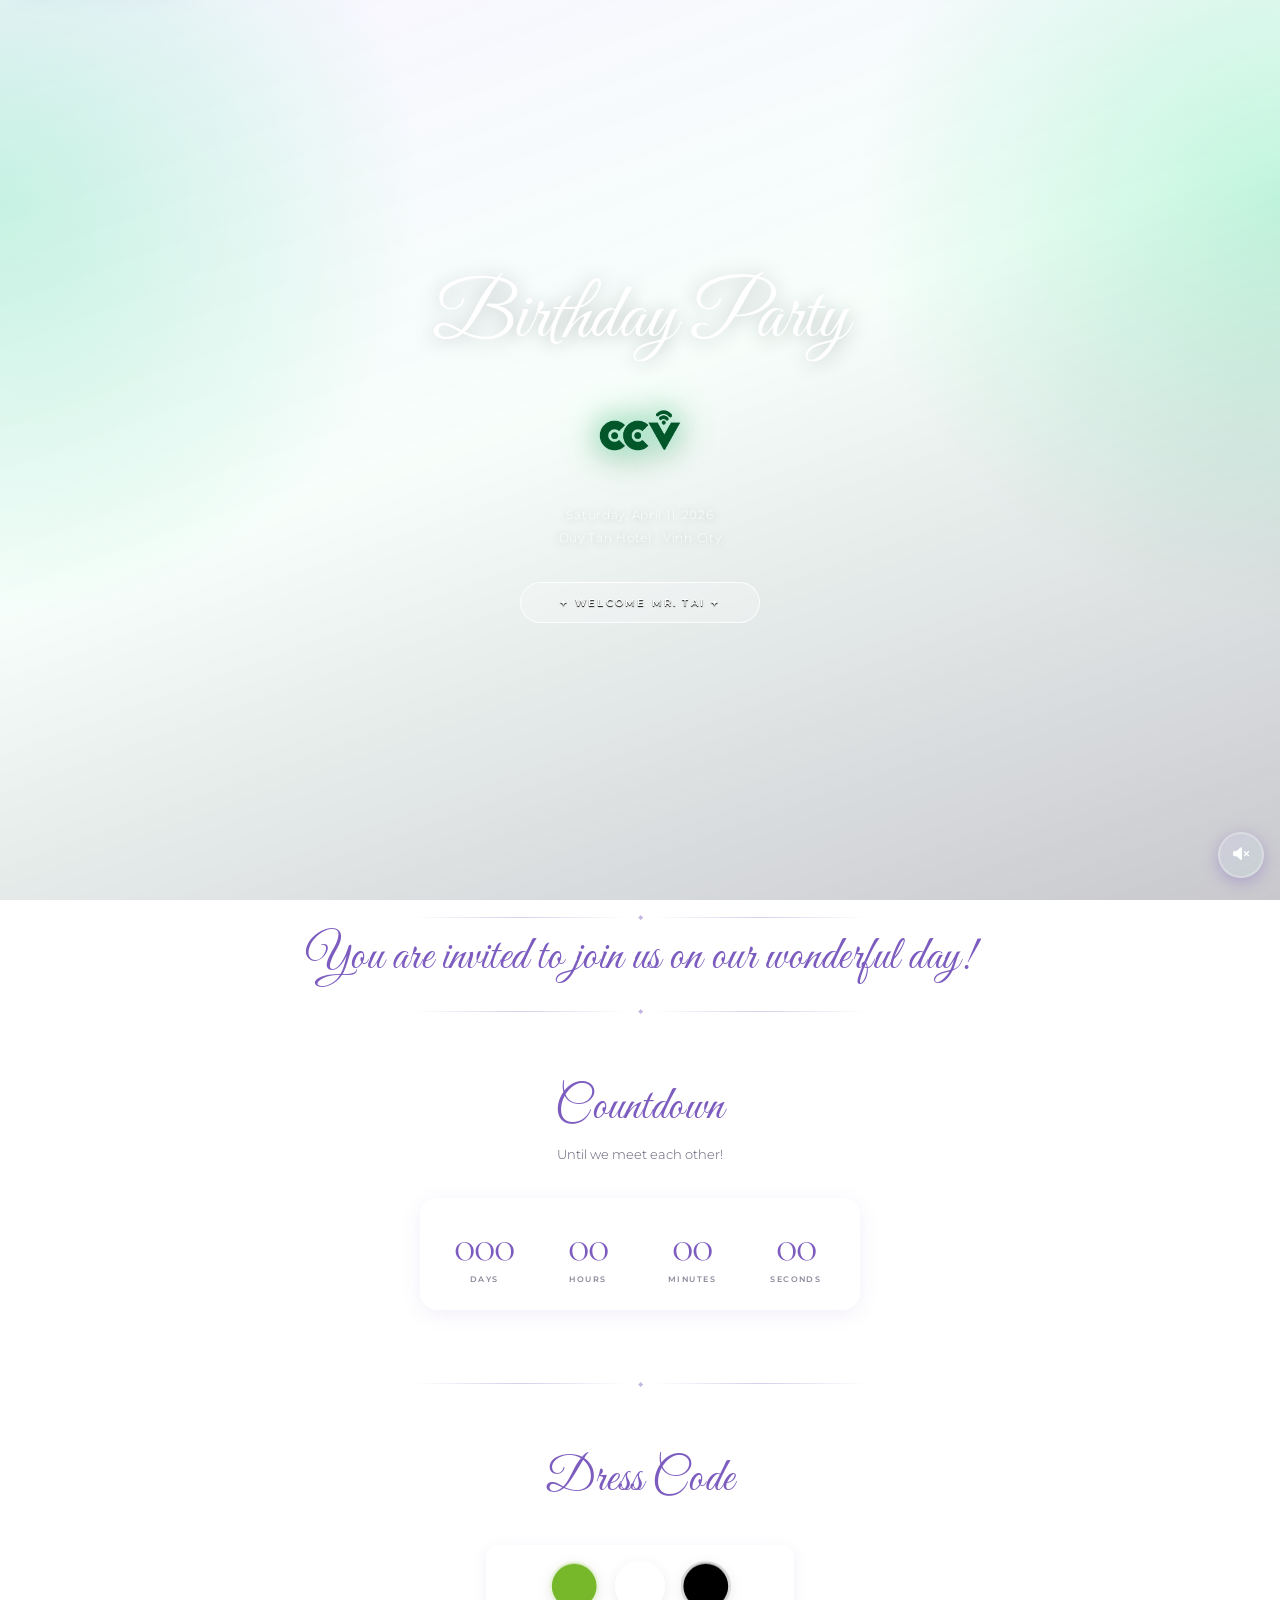
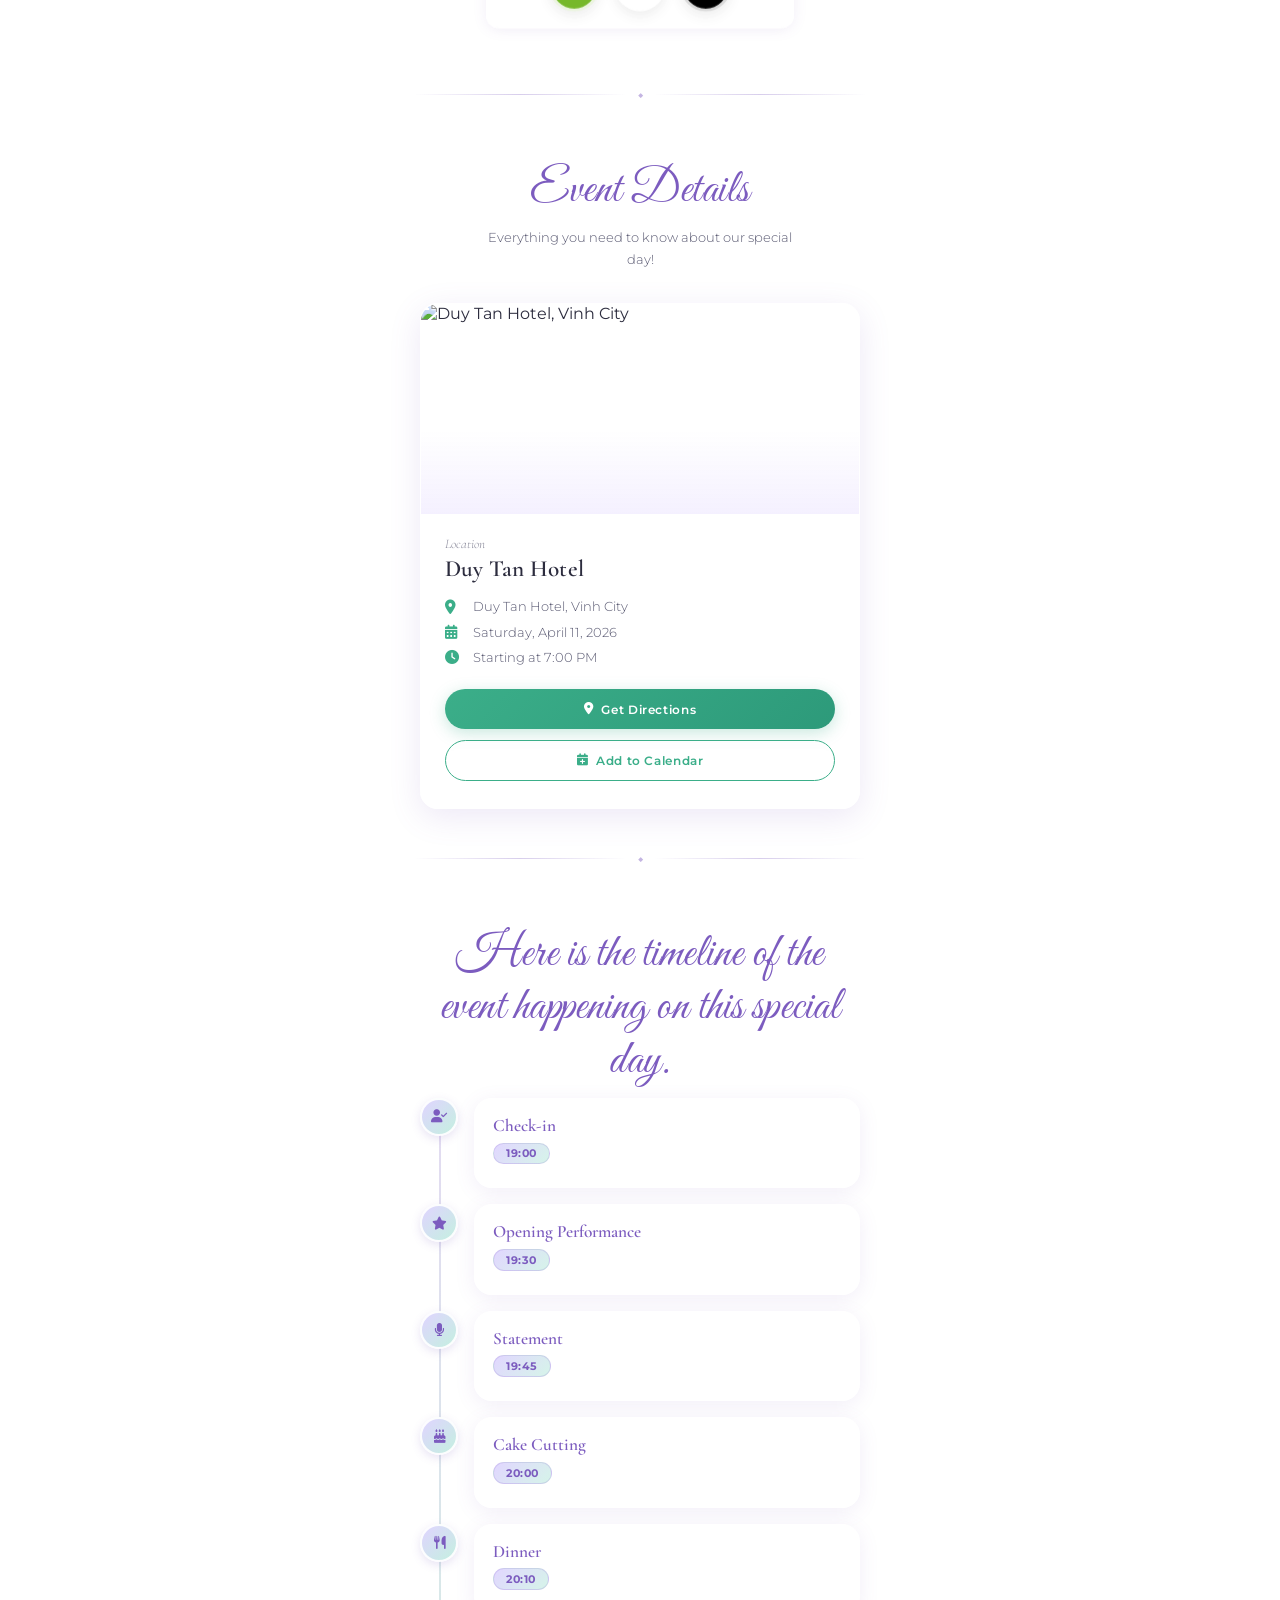
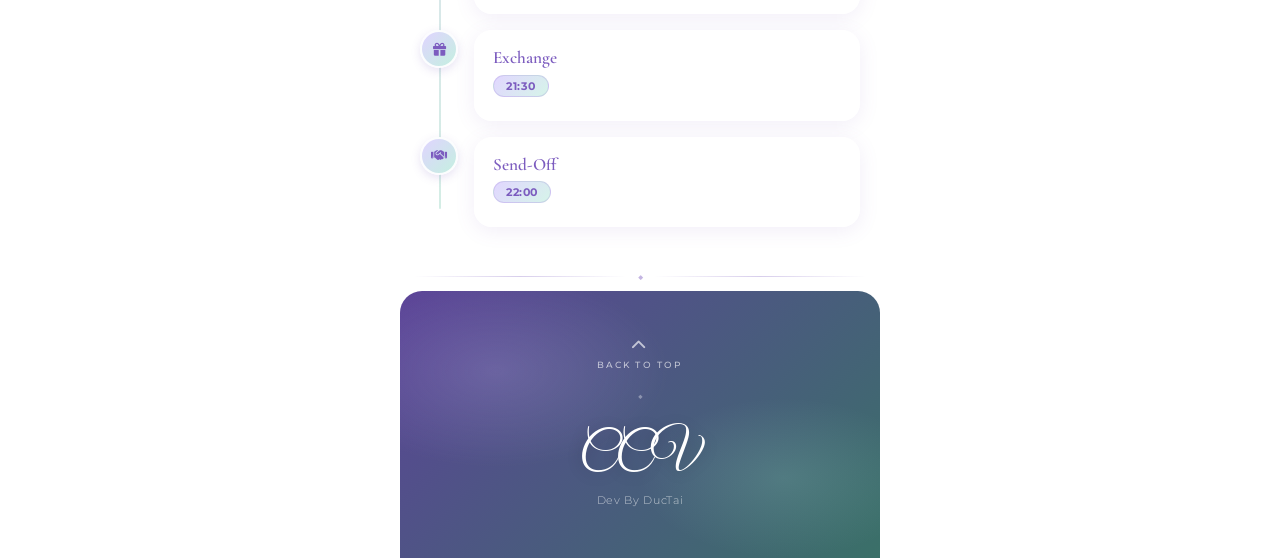
==== index.html @ b2c3b249 "upload" ====
<!doctype html>
<html lang="en">
  <head>
    <meta charset="UTF-8" />
    <meta name="viewport" content="width=device-width, initial-scale=1.0" />
    <title>CCV</title>
    <meta
      name="description"
      content="Birthday invitation for the Vinh University Youth Union Media Team – Saturday, April 11, 2026 at Duy Tan Hotel, Vinh City"
    />
    <meta name="theme-color" content="#7C5CBF" />

    <!-- Open Graph -->
    <meta property="og:type" content="website" />
    <meta property="og:title" content="Birthday Invitation" />
    <meta
      property="og:description"
      content="Saturday, April 11, 2026 at Duy Tan Hotel, Vinh City"
    />
    <meta property="og:locale" content="en_US" />
    <meta property="og:site_name" content="CCV Birthday Party" />
    <meta
      property="og:image"
      content="https://sspark.genspark.ai/cfimages?u1=MaQosbDz48WIkBpJmU%2FoopgFk0CSyCL%2F7zSotcWyCLVeZBl2Ug50ifHJV%2BRGUcULwwXrf%2Fe0P9WC5ZAFBAIU6Oo8DZvJmgC1NBjM5hdZllUx1w9%2F5T0V4HES6EwkhF62EqkXWJuJWKogc%2BODEJxFWyIlrBbHaq77jIo5mt7pS7lNuPJxmYIUw7dj5UEOWIMid53cWK%2BWnd9jnz4px%2BK172%2BuS%2BkupqCsb4KWgO9A7nV6H2u71OU1eHVht160&u2=rtosRSvPqW5SNPr3&width=2560"
    />

    <!-- Twitter -->
    <meta name="twitter:card" content="summary_large_image" />
    <meta name="twitter:title" content="Birthday Invitation" />
    <meta
      name="twitter:description"
      content="Saturday, April 11, 2026 at Duy Tan Hotel, Vinh City"
    />
    <meta
      name="twitter:image"
      content="https://sspark.genspark.ai/cfimages?u1=MaQosbDz48WIkBpJmU%2FoopgFk0CSyCL%2F7zSotcWyCLVeZBl2Ug50ifHJV%2BRGUcULwwXrf%2Fe0P9WC5ZAFBAIU6Oo8DZvJmgC1NBjM5hdZllUx1w9%2F5T0V4HES6EwkhF62EqkXWJuJWKogc%2BODEJxFWyIlrBbHaq77jIo5mt7pS7lNuPJxmYIUw7dj5UEOWIMid53cWK%2BWnd9jnz4px%2BK172%2BuS%2BkupqCsb4KWgO9A7nV6H2u71OU1eHVht160&u2=rtosRSvPqW5SNPr3&width=2560"
    />

    <!-- Fonts -->
    <link rel="preconnect" href="https://fonts.googleapis.com" />
    <link rel="preconnect" href="https://fonts.gstatic.com" crossorigin />
    <link
      href="https://fonts.googleapis.com/css2?family=Great+Vibes&family=Cormorant+Garamond:ital,wght@0,300;0,400;0,500;0,600;1,300;1,400;1,500&family=Montserrat:wght@300;400;500;600;700&display=swap"
      rel="stylesheet"
    />

    <!-- Icons -->
    <link
      rel="stylesheet"
      href="https://cdn.jsdelivr.net/npm/@fortawesome/fontawesome-free@6.5.1/css/all.min.css"
    />

    <!-- Styles -->
    <link rel="stylesheet" href="/css/style.css" />

    <!-- Structured data -->
    <script type="application/ld+json">
      {
        "@context": "https://schema.org",
        "@type": "Event",
        "name": "CCV Birthday Party",
        "startDate": "2026-04-11T19:00:00+07:00",
        "eventAttendanceMode": "https://schema.org/OfflineEventAttendanceMode",
        "eventStatus": "https://schema.org/EventScheduled",
        "location": {
          "@type": "Place",
          "name": "Duy Tan Hotel",
          "address": {
            "@type": "PostalAddress",
            "addressLocality": "Vinh City",
            "addressCountry": "Vietnam"
          }
        },
        "image": [
          "https://sspark.genspark.ai/cfimages?u1=MaQosbDz48WIkBpJmU%2FoopgFk0CSyCL%2F7zSotcWyCLVeZBl2Ug50ifHJV%2BRGUcULwwXrf%2Fe0P9WC5ZAFBAIU6Oo8DZvJmgC1NBjM5hdZllUx1w9%2F5T0V4HES6EwkhF62EqkXWJuJWKogc%2BODEJxFWyIlrBbHaq77jIo5mt7pS7lNuPJxmYIUw7dj5UEOWIMid53cWK%2BWnd9jnz4px%2BK172%2BuS%2BkupqCsb4KWgO9A7nV6H2u71OU1eHVht160&u2=rtosRSvPqW5SNPr3&width=2560"
        ],
        "description": "Birthday invitation for the Vinh University Youth Union Media Team at Duy Tan Hotel, Vinh City."
      }
    </script>
  </head>
  <body>
    <a class="skip-link" href="#main-content">Skip to main content</a>

    <noscript>
      <div class="noscript-banner"></div>
    </noscript>

    <!-- ====================== HERO ====================== -->
 <section class="hero" id="top" aria-label="Birthday party introduction">
  <video class="hero-video" autoplay muted loop playsinline preload="auto">
    <source src="./img/bg.mp4" type="video/mp4" />
  </video>
  <div class="hero-overlay"></div>
  <div class="hero-content">
        <h1 class="hero-title">Birthday Party</h1>
        <div class="hero-logo-wrap">
          <img src="./img/ccv.png" alt="CCV" class="hero-logo base-logo" />
          <span class="hero-logo-shine"></span>
        </div>
        <p class="hero-date">Saturday, April 11, 2026</p>
        <p class="hero-venue">Duy Tan Hotel · Vinh City</p>

        <div class="hero-actions">
          <p class="btn-save-date">✦ Welcome Mr. Tai ✦</p>
        </div>
      </div>
    </section>

    <main id="main-content">
      <div class="diamond-divider" aria-hidden="true">
        <span class="diamond">◆</span>
      </div>

      <h2 class="section-title script" id="countdown-title">
        You are invited to join us on our wonderful day!
      </h2>

      <div class="diamond-divider" aria-hidden="true">
        <span class="diamond">◆</span>
      </div>

      <!-- ====================== COUNTDOWN ====================== -->
      <section
        class="section countdown-section fade-in"
        aria-labelledby="countdown-title"
      >
        <h2 class="section-title script" id="countdown-title">Countdown</h2>
        <p class="section-subtitle">Until we meet each other!</p>
        <div class="countdown-grid" aria-live="polite">
          <div class="countdown-item">
            <span class="countdown-number" id="cd-days">000</span>
            <span class="countdown-label">Days</span>
          </div>
          <div class="countdown-item">
            <span class="countdown-number" id="cd-hours">00</span>
            <span class="countdown-label">Hours</span>
          </div>
          <div class="countdown-item">
            <span class="countdown-number" id="cd-minutes">00</span>
            <span class="countdown-label">Minutes</span>
          </div>
          <div class="countdown-item">
            <span class="countdown-number" id="cd-seconds">00</span>
            <span class="countdown-label">Seconds</span>
          </div>
        </div>
      </section>

      <div class="diamond-divider" aria-hidden="true">
        <span class="diamond">◆</span>
      </div>

      <!-- ====================== DRESS CODE ====================== -->
      <section class="section venue-section fade-in" aria-labelledby="venue-title">
        <h2 class="section-title script" id="venue-title">Dress Code</h2>

        <div class="dress-code-wrap">
          <div class="dress-dot dress-green" aria-label="Green"></div>
          <div class="dress-dot dress-white" aria-label="White"></div>
          <div class="dress-dot dress-black" aria-label="Black"></div>
        </div>
      </section>

      <div class="diamond-divider" aria-hidden="true">
        <span class="diamond">◆</span>
      </div>

      <!-- ====================== VENUE ====================== -->
      <section
        class="section venue-section fade-in"
        aria-labelledby="venue-title"
      >
        <h2 class="section-title script" id="venue-title">Event Details</h2>
        <p class="section-subtitle">
          Everything you need to know about our special day!
        </p>

        <div class="venue-card">
          <div class="venue-img-wrap">
            <img
              src="https://images.trvl-media.com/lodging/49000000/48650000/48648900/48648884/8524c56f_z.jpg"
              alt="Duy Tan Hotel, Vinh City"
              loading="lazy"
              decoding="async"
            />
          </div>
          <div class="venue-info">
            <span class="venue-tag script-small">Location</span>
            <h3 class="venue-name">Duy Tan Hotel</h3>

            <div class="venue-detail-row">
              <i
                class="fas fa-map-marker-alt accent-icon"
                aria-hidden="true"
              ></i>
              <span>Duy Tan Hotel, Vinh City</span>
            </div>
            <div class="venue-detail-row">
              <i class="fas fa-calendar-alt accent-icon" aria-hidden="true"></i>
              <span>Saturday, April 11, 2026</span>
            </div>
            <div class="venue-detail-row">
              <i class="fas fa-clock accent-icon" aria-hidden="true"></i>
              <span>Starting at 7:00 PM</span>
            </div>

            <div class="venue-buttons">
              <a
                href="https://maps.app.goo.gl/4XFnz52Awbqk8x9p6"
                target="_blank"
                rel="noopener"
                class="btn-filled"
              >
                <i class="fas fa-map-marker-alt" aria-hidden="true"></i> Get Directions
              </a>
              <button
                class="btn-outline"
                type="button"
                onclick="addToCalendar()"
              >
                <i class="fas fa-calendar-plus" aria-hidden="true"></i> Add to Calendar
              </button>
            </div>
          </div>
        </div>
      </section>

      <div class="diamond-divider" aria-hidden="true">
        <span class="diamond">◆</span>
      </div>

      <!-- ====================== SCHEDULE ====================== -->
      <section
        class="section schedule-section fade-in"
        aria-labelledby="schedule-title"
      >
        <h2 class="section-title script" id="schedule-title">
          Here is the timeline of the event happening on this special day.
        </h2>

        <div class="timeline">
          <div class="timeline-item">
            <div class="timeline-icon">
              <i class="fas fa-user-check" aria-hidden="true"></i>
            </div>
            <div class="timeline-card">
              <h4 class="timeline-event-title">Check-in</h4>
              <span class="timeline-badge">19:00</span>
            </div>
          </div>

          <div class="timeline-item">
            <div class="timeline-icon">
              <i class="fas fa-star" aria-hidden="true"></i>
            </div>
            <div class="timeline-card">
              <h4 class="timeline-event-title">Opening Performance</h4>
              <span class="timeline-badge">19:30</span>
            </div>
          </div>

          <div class="timeline-item">
            <div class="timeline-icon">
              <i class="fas fa-microphone" aria-hidden="true"></i>
            </div>
            <div class="timeline-card">
              <h4 class="timeline-event-title">Statement</h4>
              <span class="timeline-badge">19:45</span>
            </div>
          </div>

          <div class="timeline-item">
            <div class="timeline-icon">
              <i class="fas fa-birthday-cake" aria-hidden="true"></i>
            </div>
            <div class="timeline-card">
              <h4 class="timeline-event-title">Cake Cutting</h4>
              <span class="timeline-badge">20:00</span>
            </div>
          </div>

          <div class="timeline-item">
            <div class="timeline-icon">
              <i class="fas fa-utensils" aria-hidden="true"></i>
            </div>
            <div class="timeline-card">
              <h4 class="timeline-event-title">Dinner</h4>
              <span class="timeline-badge">20:10</span>
            </div>
          </div>

          <div class="timeline-item">
            <div class="timeline-icon">
              <i class="fas fa-gift" aria-hidden="true"></i>
            </div>
            <div class="timeline-card">
              <h4 class="timeline-event-title">Exchange</h4>
              <span class="timeline-badge">21:30</span>
            </div>
          </div>

          <div class="timeline-item">
            <div class="timeline-icon">
              <i class="fas fa-handshake" aria-hidden="true"></i>
            </div>
            <div class="timeline-card">
              <h4 class="timeline-event-title">Send-Off</h4>
              <span class="timeline-badge">22:00</span>
            </div>
          </div>
        </div>
      </section>

      <div class="diamond-divider" aria-hidden="true">
        <span class="diamond">◆</span>
      </div>
    </main>

    <!-- ====================== FOOTER ====================== -->
    <footer class="site-footer">
      <a href="#top" class="back-to-top" aria-label="Back to top">
        <i class="fas fa-chevron-up" aria-hidden="true"></i>
        <span>Back to Top</span>
      </a>
      <div class="footer-diamond" aria-hidden="true">◆</div>
      <h2 class="footer-title">CCV</h2>
      <p class="footer-date">Dev By DucTai</p>
    </footer>

    <!-- ====================== FLOATING BUTTONS ====================== -->
    <button
      class="float-btn float-right"
      id="audio-btn"
      title="Toggle background music"
      type="button"
      onclick="toggleMusic()"
      aria-label="Turn on background music"
      aria-pressed="false"
    >
      <i class="fas fa-volume-mute" aria-hidden="true"></i>
    </button>

    <!-- Background Music -->
    <audio id="bg-music" loop preload="none">
      <source
        src="./img/ms.mp3"
        type="audio/mpeg"
      />
    </audio>

    <!-- Toast -->
    <div class="toast" id="toast" role="status" aria-live="polite"></div>

    <script src="./js/main.js"></script>
  </body>
</html>
---- css/style.css ----
:root {
  --accent-purple: #7C5CBF;
  --accent-mint:   #3BAE89;
  --mint-light:    #c4f0e0;
  --purple-light:  #e0d4ff;
  --card-bg:       rgba(255, 255, 255, 0.72);
  --card-border:   rgba(255, 255, 255, 0.92);
  --text-dark:     #2C2C3E;
  --text-mid:      #5A5A72;
  --text-soft:     #888899;
  --shadow-sm:     0 4px 20px rgba(124, 92, 191, 0.10);
  --shadow-md:     0 8px 32px rgba(124, 92, 191, 0.14);
  --radius-card:   18px;
  --radius-pill:   50px;
  --focus-ring:    0 0 0 3px rgba(124, 92, 191, 0.22);
}

*, *::before, *::after {
  box-sizing: border-box;
  margin: 0;
  padding: 0;
}

html {
  scroll-behavior: smooth;
}

body {
  min-height: 100vh;
  font-family: 'Montserrat', sans-serif;
  color: var(--text-dark);
  overflow-x: hidden;
  position: relative;
  background-color: #ffffff;
  background-attachment: fixed;
}

body::before {
  content: '';
  position: fixed;
  inset: 0;
  z-index: 0;
  pointer-events: none;
  background:
    radial-gradient(circle 600px at 0% 200px, rgba(167, 243, 208, 0.65), transparent 70%),
    radial-gradient(circle 600px at 100% 200px, rgba(167, 243, 208, 0.65), transparent 70%);
}

@keyframes blobShift {
  0%   { opacity: 0.8; transform: scale(1) translateX(0); }
  50%  { opacity: 1; transform: scale(1.04) translateX(8px); }
  100% { opacity: 0.85; transform: scale(0.98) translateX(-6px); }
}

body > * {
  position: relative;
  z-index: 1;
}

img {
  max-width: 100%;
}

button,
input,
textarea,
a {
  -webkit-tap-highlight-color: transparent;
}

button {
  border: none;
}

a {
  color: inherit;
}

:focus-visible {
  outline: none;
  box-shadow: var(--focus-ring);
}

.skip-link {
  position: absolute;
  left: 1rem;
  top: -4rem;
  z-index: 2000;
  background: #fff;
  color: var(--text-dark);
  padding: 0.8rem 1rem;
  border-radius: 12px;
  text-decoration: none;
  font-size: 0.82rem;
  font-weight: 600;
  box-shadow: var(--shadow-md);
  transition: top 0.2s ease;
}

.skip-link:focus {
  top: 1rem;
}

.noscript-banner {
  background: rgba(44, 44, 62, 0.92);
  color: #fff;
  text-align: center;
  padding: 0.85rem 1rem;
  font-size: 0.8rem;
  line-height: 1.5;
}

/* ============ TYPOGRAPHY ============ */
.script {
  font-family: 'Great Vibes', cursive;
  color: var(--accent-purple);
  font-weight: 400;
  letter-spacing: 0.01em;
}

.script-small {
  font-family: 'Cormorant Garamond', serif;
  font-style: italic;
  font-size: 0.85rem;
  color: var(--text-mid);
  font-weight: 300;
}

.section-title {
  font-size: clamp(2.1rem, 6.5vw, 2.9rem);
  text-align: center;
  line-height: 1.15;
  margin-bottom: 0.55rem;
}

.section-subtitle {
  font-size: 0.82rem;
  color: var(--text-mid);
  text-align: center;
  max-width: 320px;
  margin: 0 auto 2rem;
  line-height: 1.65;
  font-weight: 300;
}

/* ============ LAYOUT ============ */
.section {
  padding: 3.5rem 1.25rem;
  max-width: 480px;
  margin: 0 auto;
}

/* ============ DIAMOND DIVIDER ============ */
.diamond-divider {
  text-align: center;
  padding: 0.4rem 0;
  position: relative;
  max-width: 480px;
  margin: 0 auto;
}

.diamond-divider::before,
.diamond-divider::after {
  content: '';
  display: inline-block;
  width: calc(50% - 28px);
  height: 1px;
  background: linear-gradient(90deg, transparent, rgba(124,92,191,0.3), transparent);
  vertical-align: middle;
  margin: 0 0.45rem;
}

.diamond {
  color: rgba(124, 92, 191, 0.45);
  font-size: 0.55rem;
  vertical-align: middle;
}

/* ============ HERO ============ */
.hero {
  position: relative;
  width: 100%;
  height: 100svh;
  min-height: 620px;
  display: flex;
  align-items: center;
  justify-content: center;
  overflow: hidden;
}

.hero {
  position: relative;
  width: 100%;
  height: 100svh;
  min-height: 620px;
  display: flex;
  align-items: center;
  justify-content: center;
  overflow: hidden;
}

.hero-video {
  position: absolute;
  inset: 0;
  width: 100%;
  height: 100%;
  object-fit: cover;
  object-position: center;
  z-index: 0;
  filter: blur(2px);
}

.hero-overlay {
  position: absolute;
  inset: 0;
  z-index: 1;
  background: linear-gradient(
    160deg,
    rgba(213,197,255,0.16) 0%,
    rgba(167,243,208,0.10) 45%,
    rgba(44,44,62,0.26) 100%
  );
}

.hero-content {
  position: relative;
  z-index: 2;
  text-align: center;
  padding: 2rem 1.5rem;
  animation: heroFadeIn 1.2s ease both;
}

/* 
.hero-video {
  position: absolute;
  inset: 0;
  width: 100%;
  height: 100%;
  object-fit: cover;
  object-position: center;
  z-index: 0;
  filter: brightness(0.88);
} */
.hero-content {
  position: relative;
  z-index: 2;
  text-align: center;
  padding: 2rem 1.5rem;
  animation: heroFadeIn 1.2s ease both;
}

@keyframes heroFadeIn {
  from { opacity: 0; transform: translateY(20px); }
  to   { opacity: 1; transform: translateY(0); }
}

.hero-label {
  font-size: 0.62rem;
  letter-spacing: 0.28em;
  color: rgba(255,255,255,0.92);
  text-shadow: 0 1px 8px rgba(0,0,0,0.4);
  margin-bottom: 0.55rem;
  font-weight: 500;
  text-transform: uppercase;
}

.hero-title {
  font-family: 'Great Vibes', cursive;
  font-size: clamp(3.2rem, 13vw, 4.8rem);
  color: #fff;
  text-shadow: 0 2px 20px rgba(0,0,0,0.28);
  line-height: 1.1;
  margin-bottom: 0.65rem;
  font-weight: 400;
}

.hero-date,
.hero-venue {
  font-size: 0.75rem;
  color: rgba(255,255,255,0.92);
  text-shadow: 0 1px 8px rgba(0,0,0,0.35);
  letter-spacing: 0.06em;
  font-weight: 300;
  line-height: 1.9;
}

.hero-actions {
  margin-top: 2rem;
  display: flex;
  flex-direction: column;
  gap: 0.8rem;
  align-items: center;
}

.btn-save-date,
.btn-hero-secondary {
  min-width: 220px;
}

.btn-save-date {
  background: rgba(255,255,255,0.22);
  border: 1.5px solid rgba(255,255,255,0.85);
  color: #fff;
  font-family: 'Montserrat', sans-serif;
  font-size: 0.63rem;
  letter-spacing: 0.22em;
  padding: 0.82rem 2.4rem;
  border-radius: var(--radius-pill);
  cursor: pointer;
  backdrop-filter: blur(9px);
  -webkit-backdrop-filter: blur(6px);
  transition: background 0.3s, color 0.3s, transform 0.2s;
  font-weight: 600;
  text-transform: uppercase;
  display: inline-flex;
  justify-content: center;
  align-items: center;
  text-shadow: #000000 0px 1px 1px;
}

.btn-hero-secondary {
  display: inline-flex;
  align-items: center;
  justify-content: center;
  padding: 0.82rem 1.6rem;
  border-radius: var(--radius-pill);
  text-decoration: none;
  background: rgba(255,255,255,0.14);
  border: 1px solid rgba(255,255,255,0.45);
  color: #fff;
  font-size: 0.76rem;
  font-weight: 600;
  letter-spacing: 0.06em;
  transition: background 0.3s, transform 0.2s, border-color 0.3s;
}

.btn-save-date:hover,
.btn-hero-secondary:hover {
  background: rgba(255,255,255,0.42);
  color: var(--text-dark);
  transform: translateY(-1px);
}

/* ============ COUNTDOWN ============ */
.countdown-section {
  text-align: center;
}

.countdown-grid {
  display: grid;
  grid-template-columns: repeat(4, 1fr);
  gap: 0.6rem;
  margin-top: 2rem;
  padding: 1.6rem 1rem;
  background: var(--card-bg);
  backdrop-filter: blur(14px);
  -webkit-backdrop-filter: blur(14px);
  border: 1px solid var(--card-border);
  border-radius: var(--radius-card);
  box-shadow: var(--shadow-sm);
}

.countdown-item {
  display: flex;
  flex-direction: column;
  align-items: center;
  gap: 0.3rem;
}

.countdown-number {
  font-size: clamp(2rem, 9.5vw, 2.8rem);
  font-weight: 300;
  color: var(--accent-purple);
  line-height: 1;
  letter-spacing: -0.02em;
  font-family: 'Cormorant Garamond', serif;
  transition: transform 0.15s ease;
}

.countdown-number.tick {
  transform: scale(1.08);
}

.countdown-label {
  font-size: 0.5rem;
  letter-spacing: 0.18em;
  color: var(--text-soft);
  font-weight: 600;
  text-transform: uppercase;
}

/* ============ VENUE SECTION ============ */
.venue-section {
  padding-bottom: 2rem;
}

.venue-card {
  overflow: hidden;
  margin-top: 1rem;
  background: var(--card-bg);
  backdrop-filter: blur(14px);
  -webkit-backdrop-filter: blur(14px);
  border: 1px solid var(--card-border);
  border-radius: var(--radius-card);
  box-shadow: var(--shadow-md);
}

.venue-img-wrap {
  width: 100%;
  height: 210px;
  overflow: hidden;
  position: relative;
}

.venue-img-wrap::after {
  content: '';
  position: absolute;
  bottom: 0;
  left: 0;
  right: 0;
  height: 40%;
  background: linear-gradient(to top, rgba(213,197,255,0.25), transparent);
  pointer-events: none;
}

.venue-img-wrap img {
  width: 100%;
  height: 100%;
  object-fit: cover;
  transition: transform 0.6s ease;
  display: block;
}

.venue-img-wrap:hover img {
  transform: scale(1.04);
}

.venue-info {
  padding: 1.4rem 1.5rem 1.7rem;
}

.venue-tag {
  font-size: 0.82rem;
  color: var(--text-soft);
  margin-bottom: 0.2rem;
  display: block;
}

.venue-name {
  font-family: 'Cormorant Garamond', serif;
  font-size: 1.45rem;
  font-weight: 600;
  color: var(--text-dark);
  margin-bottom: 1rem;
  letter-spacing: 0.01em;
}

.venue-detail-row {
  display: flex;
  align-items: center;
  gap: 0.75rem;
  font-size: 0.8rem;
  color: var(--text-mid);
  margin-bottom: 0.65rem;
  font-weight: 300;
}

.accent-icon {
  color: var(--accent-mint);
  width: 16px;
  flex-shrink: 0;
  font-size: 0.88rem;
}

.venue-buttons {
  margin-top: 1.5rem;
  display: flex;
  flex-direction: column;
  gap: 0.7rem;
}

a.btn-filled {
  text-decoration: none;
}

.btn-filled {
  display: flex;
  align-items: center;
  justify-content: center;
  gap: 0.5rem;
  width: 100%;
  text-align: center;
  background: linear-gradient(135deg, var(--accent-mint) 0%, #2d9a7a 100%);
  color: #fff;
  border: none;
  border-radius: var(--radius-pill);
  padding: 0.78rem 1.2rem;
  font-size: 0.78rem;
  font-family: 'Montserrat', sans-serif;
  font-weight: 600;
  letter-spacing: 0.05em;
  cursor: pointer;
  text-decoration: none;
  transition: filter 0.25s, transform 0.2s;
  box-shadow: 0 4px 16px rgba(59,174,137,0.28);
}

.btn-filled:hover {
  filter: brightness(1.08);
  transform: translateY(-1px);
}

.btn-outline {
  display: flex;
  align-items: center;
  justify-content: center;
  gap: 0.5rem;
  width: 100%;
  text-align: center;
  background: rgba(255,255,255,0.55);
  color: var(--accent-mint);
  border: 1.5px solid var(--accent-mint);
  border-radius: var(--radius-pill);
  padding: 0.75rem 1.2rem;
  font-size: 0.78rem;
  font-family: 'Montserrat', sans-serif;
  font-weight: 600;
  letter-spacing: 0.05em;
  cursor: pointer;
  transition: background 0.25s, color 0.25s, transform 0.2s;
  backdrop-filter: blur(4px);
}

.btn-outline:hover {
  background: var(--accent-mint);
  color: #fff;
  transform: translateY(-1px);
}

/* ============ TIMELINE / SCHEDULE ============ */
.schedule-section {
  padding-bottom: 2rem;
}
/* ============ TIMELINE / SCHEDULE ============ */
.schedule-section {
  padding-bottom: 2rem;
}

.timeline {
  position: relative;
  margin-top: 0.5rem;
  display: flex;
  flex-direction: column;
  gap: 1rem;
}

.timeline::before {
  content: '';
  position: absolute;
  left: 19px; /* trục dọc đi qua giữa icon */
  top: 18px;
  bottom: 18px;
  width: 2px;
  background: linear-gradient(to bottom, rgba(124,92,191,0.22), rgba(59,174,137,0.22));
  border-radius: 999px;
}

.timeline-item {
  position: relative;
  display: grid;
  grid-template-columns: 38px 1fr;
  column-gap: 1rem;
  align-items: start;
  opacity: 0;
  transform: translateX(20px);
  transition: opacity 0.5s ease, transform 0.5s ease;
}

.timeline-item.visible {
  opacity: 1;
  transform: translateX(0);
}

.timeline-item:nth-child(1) { transition-delay: 0.05s; }
.timeline-item:nth-child(2) { transition-delay: 0.15s; }
.timeline-item:nth-child(3) { transition-delay: 0.25s; }
.timeline-item:nth-child(4) { transition-delay: 0.35s; }

.timeline-icon {
  width: 38px;
  height: 38px;
  border-radius: 50%;
  background: linear-gradient(135deg, var(--purple-light), var(--mint-light));
  border: 2px solid rgba(255,255,255,0.92);
  display: flex;
  align-items: center;
  justify-content: center;
  z-index: 2;
  box-shadow: 0 3px 10px rgba(124,92,191,0.18);
}

.timeline-icon i {
  color: var(--accent-purple);
  font-size: 0.82rem;
}

.timeline-card {
  min-width: 0;
  background: var(--card-bg);
  backdrop-filter: blur(14px);
  -webkit-backdrop-filter: blur(14px);
  border: 1px solid var(--card-border);
  border-radius: 18px;
  padding: 1rem 1.1rem;
  box-shadow: var(--shadow-sm);
  transition: transform 0.2s, box-shadow 0.2s;
}

.timeline-card:hover {
  transform: translateY(-1px);
  box-shadow: var(--shadow-md);
}

.timeline-event-title {
  font-family: 'Cormorant Garamond', serif;
  font-size: 1.08rem;
  font-weight: 600;
  color: var(--accent-purple);
  margin-bottom: 0.4rem;
}

.timeline-badge {
  display: inline-block;
  background: linear-gradient(135deg, rgba(213,197,255,0.7), rgba(196,240,224,0.7));
  color: var(--accent-purple);
  font-size: 0.7rem;
  font-weight: 700;
  padding: 0.18rem 0.8rem;
  border-radius: 20px;
  margin-bottom: 0.45rem;
  letter-spacing: 0.04em;
  border: 1px solid rgba(124,92,191,0.18);
}

.timeline-desc {
  font-size: 0.78rem;
  color: var(--text-mid);
  font-weight: 300;
  line-height: 1.5;
}

@media (max-width: 380px) {
  .timeline {
    gap: 0.9rem;
  }

  .timeline::before {
    left: 17px;
  }

  .timeline-item {
    grid-template-columns: 34px 1fr;
    column-gap: 0.85rem;
  }

  .timeline-icon {
    width: 34px;
    height: 34px;
  }

  .timeline-icon i {
    font-size: 0.76rem;
  }

  .timeline-card {
    padding: 0.95rem 1rem;
    border-radius: 16px;
  }
}
/* ============ ACCOMMODATION ============ */
.accommodation-section {
  padding-bottom: 2rem;
}

.hotel-list {
  display: flex;
  flex-direction: column;
  gap: 0.75rem;
  margin-top: 0.5rem;
}

.hotel-card {
  background: var(--card-bg);
  backdrop-filter: blur(14px);
  -webkit-backdrop-filter: blur(14px);
  border: 1px solid var(--card-border);
  border-radius: 14px;
  padding: 1rem 1.2rem;
  display: flex;
  align-items: center;
  gap: 1rem;
  box-shadow: var(--shadow-sm);
  transition: transform 0.22s, box-shadow 0.22s;
  opacity: 0;
  transform: translateY(18px);
}

.hotel-card.visible {
  opacity: 1;
  transform: translateY(0);
}

.hotel-card:nth-child(1) { transition-delay: 0s; }
.hotel-card:nth-child(2) { transition-delay: 0.1s; }
.hotel-card:nth-child(3) { transition-delay: 0.2s; }

.hotel-link {
  text-decoration: none;
}

.hotel-link:hover {
  transform: translateY(-3px);
  box-shadow: var(--shadow-md);
}

.hotel-icon-wrap {
  width: 46px;
  height: 46px;
  border-radius: 12px;
  background: linear-gradient(135deg, rgba(213,197,255,0.8), rgba(196,240,224,0.8));
  display: flex;
  align-items: center;
  justify-content: center;
  flex-shrink: 0;
  border: 1px solid rgba(255,255,255,0.9);
}

.hotel-icon-wrap i {
  color: var(--accent-purple);
  font-size: 1.1rem;
}

.hotel-info {
  flex: 1;
}

.hotel-info h4 {
  font-family: 'Cormorant Garamond', serif;
  font-size: 1rem;
  font-weight: 600;
  color: var(--text-dark);
  margin-bottom: 0.12rem;
}

.hotel-info p {
  font-size: 0.73rem;
  color: var(--text-soft);
  font-weight: 300;
}

.hotel-external {
  color: var(--text-soft);
  font-size: 0.84rem;
}

/* ============ FAQ ============ */
.faq-section {
  padding-bottom: 2rem;
}

.faq-list {
  margin-top: 0.5rem;
  border-radius: var(--radius-card);
  overflow: hidden;
  background: var(--card-bg);
  backdrop-filter: blur(14px);
  -webkit-backdrop-filter: blur(14px);
  border: 1px solid var(--card-border);
  box-shadow: var(--shadow-sm);
}

.faq-item {
  border-bottom: 1px solid rgba(124,92,191,0.10);
}

.faq-item:last-child {
  border-bottom: none;
}

.faq-question {
  width: 100%;
  display: flex;
  align-items: center;
  justify-content: space-between;
  padding: 1.05rem 1.2rem;
  background: none;
  border: none;
  cursor: pointer;
  text-align: left;
  font-family: 'Montserrat', sans-serif;
  font-size: 0.83rem;
  color: var(--text-dark);
  font-weight: 400;
  gap: 1rem;
  transition: background 0.2s;
  line-height: 1.4;
}

.faq-question:hover {
  background: rgba(213,197,255,0.18);
}

.faq-icon {
  color: var(--accent-purple);
  font-size: 0.72rem;
  flex-shrink: 0;
  transition: transform 0.35s ease;
  opacity: 0.7;
}

.faq-item.open .faq-icon {
  transform: rotate(180deg);
  opacity: 1;
}

.faq-answer {
  max-height: 0;
  overflow: hidden;
  transition: max-height 0.38s ease, padding 0.3s ease, opacity 0.3s ease;
  opacity: 0;
  padding: 0 1.2rem;
}

.faq-item.open .faq-answer {
  max-height: 300px;
  opacity: 1;
  padding: 0 1.2rem 1.1rem;
}

.faq-answer p {
  font-size: 0.79rem;
  color: var(--text-mid);
  line-height: 1.75;
  font-weight: 300;
}

/* ============ GIFT SECTION ============ */
.gift-section {
  text-align: center;
  padding-bottom: 2.5rem;
}

.gift-icon-wrap {
  width: 68px;
  height: 68px;
  border-radius: 50%;
  background: linear-gradient(135deg, rgba(213,197,255,0.8), rgba(196,240,224,0.8));
  display: flex;
  align-items: center;
  justify-content: center;
  margin: 0 auto 1rem;
  border: 2px solid rgba(255,255,255,0.9);
  box-shadow: 0 4px 16px rgba(124,92,191,0.15);
}

.gift-icon-wrap i {
  color: var(--accent-purple);
  font-size: 1.5rem;
}

.gift-text {
  max-width: 330px;
  margin-bottom: 2rem;
}

.bank-card {
  background: var(--card-bg);
  backdrop-filter: blur(14px);
  -webkit-backdrop-filter: blur(14px);
  border-radius: var(--radius-card);
  padding: 1.6rem;
  box-shadow: var(--shadow-md);
  text-align: left;
  border: 1px solid var(--card-border);
}

.bank-row {
  margin-bottom: 0.45rem;
}

.bank-label {
  display: block;
  font-size: 0.62rem;
  letter-spacing: 0.14em;
  color: var(--text-soft);
  font-weight: 700;
  text-transform: uppercase;
  margin-bottom: 0.12rem;
}

.bank-value {
  font-size: 0.92rem;
  color: var(--text-dark);
  font-weight: 500;
}

.bank-divider {
  height: 1px;
  background: linear-gradient(90deg, transparent, rgba(124,92,191,0.18), transparent);
  margin: 0.85rem 0;
}

.bank-account-box {
  background: rgba(213,197,255,0.18);
  border-radius: 10px;
  padding: 0.8rem 1rem;
  letter-spacing: 0.06em;
  margin: 0.55rem 0 1.1rem;
  font-size: 0.9rem;
  color: var(--text-dark);
  font-family: 'Cormorant Garamond', serif;
  font-weight: 500;
  border: 1px solid rgba(124,92,191,0.14);
  word-break: break-all;
}

.btn-copy {
  width: 100%;
  background: linear-gradient(135deg, var(--accent-purple) 0%, #6244aa 100%);
  color: #fff;
  border: none;
  border-radius: var(--radius-pill);
  padding: 0.78rem;
  font-family: 'Montserrat', sans-serif;
  font-size: 0.82rem;
  font-weight: 600;
  cursor: pointer;
  letter-spacing: 0.05em;
  transition: filter 0.25s, transform 0.2s;
  display: flex;
  align-items: center;
  justify-content: center;
  gap: 0.5rem;
  box-shadow: 0 4px 16px rgba(124,92,191,0.3);
}

.btn-copy:hover {
  filter: brightness(1.1);
  transform: translateY(-1px);
}

.btn-copy.copied {
  background: linear-gradient(135deg, #3BAE89, #2d9a7a);
  box-shadow: 0 4px 16px rgba(59,174,137,0.3);
}

.bank-note {
  font-size: 0.68rem;
  color: var(--text-soft);
  margin-top: 0.85rem;
  line-height: 1.6;
  font-weight: 300;
}

/* ============ RSVP ============ */
.rsvp-section {
  padding-bottom: 2rem;
}

.rsvp-form-wrap {
  margin-top: 0.5rem;
}

.rsvp-form {
  background: var(--card-bg);
  backdrop-filter: blur(14px);
  -webkit-backdrop-filter: blur(14px);
  border-radius: var(--radius-card);
  padding: 1.6rem;
  box-shadow: var(--shadow-md);
  border: 1px solid var(--card-border);
}

.rsvp-form-group {
  margin-bottom: 1.2rem;
}

.rsvp-form-group label {
  display: block;
  font-size: 0.68rem;
  letter-spacing: 0.08em;
  color: var(--text-soft);
  font-weight: 700;
  text-transform: uppercase;
  margin-bottom: 0.45rem;
}

.required-mark {
  color: var(--accent-purple);
}

.rsvp-form-group input[type="text"],
.rsvp-form-group input[type="email"],
.rsvp-form-group input[type="number"],
.rsvp-form-group textarea {
  width: 100%;
  background: rgba(255,255,255,0.55);
  border: 1.5px solid rgba(124,92,191,0.18);
  border-radius: 12px;
  padding: 0.78rem 1rem;
  font-family: 'Montserrat', sans-serif;
  font-size: 0.83rem;
  color: var(--text-dark);
  outline: none;
  transition: border-color 0.25s, box-shadow 0.25s, background 0.25s;
  font-weight: 300;
  backdrop-filter: blur(4px);
}

.rsvp-form-group input:focus,
.rsvp-form-group textarea:focus {
  border-color: var(--accent-purple);
  box-shadow: 0 0 0 3px rgba(124,92,191,0.12);
  background: rgba(255,255,255,0.78);
}

.rsvp-form-group textarea {
  height: 110px;
  resize: vertical;
}

.rsvp-form-group input::placeholder,
.rsvp-form-group textarea::placeholder {
  color: var(--text-soft);
  font-weight: 300;
}

.rsvp-radio-group {
  display: flex;
  flex-direction: column;
  gap: 0.6rem;
}

.rsvp-radio {
  display: flex;
  align-items: center;
  gap: 0.65rem;
  font-size: 0.83rem;
  color: var(--text-mid);
  cursor: pointer;
  font-weight: 300;
  padding: 0.75rem 0.9rem;
  border-radius: 10px;
  border: 1.5px solid rgba(124,92,191,0.14);
  background: rgba(255,255,255,0.4);
  transition: background 0.2s, border-color 0.2s, transform 0.2s;
}

.rsvp-radio:hover {
  background: rgba(213,197,255,0.28);
  border-color: rgba(124,92,191,0.35);
}

.rsvp-radio.selected {
  background: rgba(124,92,191,0.12);
  border-color: rgba(124,92,191,0.55);
  font-weight: 500;
}

.rsvp-radio input[type="radio"] {
  accent-color: var(--accent-purple);
  width: 16px;
  height: 16px;
  flex-shrink: 0;
}

.field-meta {
  margin-top: 0.45rem;
  display: flex;
  justify-content: flex-end;
  font-size: 0.72rem;
  color: var(--text-soft);
}

.btn-rsvp-submit {
  width: 100%;
  background: linear-gradient(135deg, var(--accent-purple) 0%, #6244aa 100%);
  color: #fff;
  border: none;
  border-radius: var(--radius-pill);
  padding: 0.88rem;
  font-family: 'Montserrat', sans-serif;
  font-size: 0.83rem;
  font-weight: 700;
  letter-spacing: 0.12em;
  text-transform: uppercase;
  cursor: pointer;
  transition: filter 0.25s, transform 0.2s, opacity 0.2s;
  margin-top: 0.4rem;
  box-shadow: 0 4px 18px rgba(124,92,191,0.3);
  display: flex;
  align-items: center;
  justify-content: center;
  gap: 0.55rem;
}

.btn-rsvp-submit:hover {
  filter: brightness(1.1);
  transform: translateY(-1px);
}

.btn-rsvp-submit.is-loading {
  opacity: 0.9;
  pointer-events: none;
}

.btn-rsvp-submit.is-loading::after {
  content: '';
  width: 14px;
  height: 14px;
  border-radius: 50%;
  border: 2px solid rgba(255,255,255,0.35);
  border-top-color: #fff;
  animation: spin 0.7s linear infinite;
}

@keyframes spin {
  to { transform: rotate(360deg); }
}

.rsvp-success {
  background: var(--card-bg);
  backdrop-filter: blur(14px);
  -webkit-backdrop-filter: blur(14px);
  border-radius: var(--radius-card);
  padding: 2.8rem 1.5rem;
  box-shadow: var(--shadow-md);
  border: 1px solid var(--card-border);
  text-align: center;
  animation: popIn 0.5s cubic-bezier(0.34,1.56,0.64,1) both;
}

@keyframes popIn {
  from { opacity: 0; transform: scale(0.88); }
  to   { opacity: 1; transform: scale(1); }
}

.rsvp-success-icon {
  width: 68px;
  height: 68px;
  border-radius: 50%;
  background: linear-gradient(135deg, rgba(213,197,255,0.8), rgba(196,240,224,0.8));
  display: flex;
  align-items: center;
  justify-content: center;
  margin: 0 auto 1.1rem;
  border: 2px solid rgba(255,255,255,0.9);
  box-shadow: 0 4px 16px rgba(124,92,191,0.18);
}

.rsvp-success-icon i {
  color: var(--accent-purple);
  font-size: 1.6rem;
}

.rsvp-success-msg {
  font-family: 'Cormorant Garamond', serif;
  font-size: 1.12rem;
  color: var(--text-mid);
  line-height: 1.65;
  font-style: italic;
}

.rsvp-success-note {
  margin-top: 1rem;
  font-family: 'Cormorant Garamond', serif;
  font-style: italic;
  font-size: 0.9rem;
  color: var(--accent-purple);
  opacity: 0.75;
  line-height: 1.5;
}

/* ============ FOOTER ============ */
.site-footer {
  background: linear-gradient(135deg, #5B4397 0%, #3a7068 100%);
  padding: 2.8rem 1.5rem 3.2rem;
  text-align: center;
  position: relative;
  overflow: hidden;
}

.site-footer::before {
  content: '';
  position: absolute;
  inset: 0;
  background:
    radial-gradient(ellipse 60% 60% at 20% 30%, rgba(213,197,255,0.18) 0%, transparent 60%),
    radial-gradient(ellipse 50% 50% at 80% 70%, rgba(167,243,208,0.15) 0%, transparent 60%);
  pointer-events: none;
}

.back-to-top {
  position: relative;
  display: inline-flex;
  flex-direction: column;
  align-items: center;
  gap: 0.35rem;
  color: rgba(255,255,255,0.65);
  text-decoration: none;
  font-size: 0.58rem;
  letter-spacing: 0.22em;
  text-transform: uppercase;
  transition: color 0.2s, transform 0.2s;
  margin-bottom: 1.4rem;
  font-weight: 500;
}

.back-to-top:hover {
  color: #fff;
  transform: translateY(-2px);
}

.back-to-top i {
  font-size: 0.95rem;
}

.footer-diamond {
  position: relative;
  color: rgba(255,255,255,0.35);
  font-size: 0.48rem;
  margin-bottom: 1.3rem;
}

.footer-title {
  position: relative;
  font-family: 'Great Vibes', cursive;
  font-size: clamp(2.4rem, 10vw, 3.2rem);
  color: #fff;
  font-weight: 400;
  margin-bottom: 0.4rem;
  text-shadow: 0 2px 16px rgba(0,0,0,0.2);
}

.footer-date {
  position: relative;
  font-size: 0.7rem;
  color: rgba(255,255,255,0.65);
  letter-spacing: 0.06em;
  font-weight: 300;
}

/* ============ FLOATING BUTTONS ============ */
.float-btn {
  position: fixed;
  bottom: 1.4rem;
  width: 46px;
  height: 46px;
  border-radius: 50%;
  background: linear-gradient(135deg, rgba(213,197,255,0.22), rgba(196,240,224,0.22));
  color: #fff;
  display: flex;
  flex-direction: column;
  align-items: center;
  justify-content: center;
  cursor: pointer;
  z-index: 999;
  box-shadow: 0 4px 16px rgba(124,92,191,0.38);
  transition: transform 0.22s, box-shadow 0.22s;
  gap: 1px;
  border: 2px solid rgba(255,255,255,0.25);
}

.float-btn:hover {
  transform: scale(1.1) translateY(-1px);
  box-shadow: 0 6px 22px rgba(124,92,191,0.48);
}

.float-right {
  
  right: 1rem;
}

.float-btn i {
  font-size: 0.9rem;
  line-height: 1;
}

/* ============ TOAST ============ */
.toast {
  position: fixed;
  bottom: 5.5rem;
  left: 50%;
  transform: translateX(-50%) translateY(18px);
  background: rgba(44,44,62,0.92);
  backdrop-filter: blur(8px);
  -webkit-backdrop-filter: blur(8px);
  color: #fff;
  padding: 0.62rem 1.5rem;
  border-radius: var(--radius-pill);
  font-size: 0.78rem;
  font-family: 'Montserrat', sans-serif;
  font-weight: 400;
  opacity: 0;
  pointer-events: none;
  transition: opacity 0.3s, transform 0.3s;
  white-space: nowrap;
  z-index: 9999;
  border: 1px solid rgba(255,255,255,0.15);
  box-shadow: 0 4px 20px rgba(0,0,0,0.22);
}

.toast.show {
  opacity: 1;
  transform: translateX(-50%) translateY(0);
}

/* Hide number arrows */
input[type=number]::-webkit-inner-spin-button,
input[type=number]::-webkit-outer-spin-button {
  -webkit-appearance: none;
  margin: 0;
}

input[type=number] {
  -moz-appearance: textfield;
}

/* ============ PAGE WRAPPER (desktop centering) ============ */
@media (min-width: 600px) {
  body {
    display: flex;
    flex-direction: column;
    align-items: center;
  }

  .hero {
    width: 100%;
    max-width: 100%;
  }

  .section {
    background: transparent;
    width: 100%;
  }

  .diamond-divider,
  .site-footer {
    width: 100%;
    max-width: 480px;
  }

  .site-footer {
    border-radius: 22px 22px 0 0;
  }

  .hero-actions {
    flex-direction: row;
    justify-content: center;
  }
}

/* ============ SCROLL ANIMATIONS ============ */
.fade-in {
  opacity: 0;
  transform: translateY(32px);
  transition: opacity 0.7s cubic-bezier(0.22,0.61,0.36,1), transform 0.7s cubic-bezier(0.22,0.61,0.36,1);
}

.fade-in.visible {
  opacity: 1;
  transform: translateY(0);
}

/* ============ RESPONSIVE ============ */
@media (max-width: 380px) {
  .countdown-number { font-size: 1.85rem; }
  .countdown-label  { font-size: 0.44rem; }
  .section          { padding: 2.6rem 1rem; }
  .timeline         { padding-left: 3rem; }
  .timeline-icon    { left: -1.95rem; width: 32px; height: 32px; }
  .hero-title       { font-size: 3rem; }
  .hero-actions     { margin-top: 1.5rem; }
  .btn-save-date,
  .btn-hero-secondary { min-width: 100%; }
}

@media (prefers-reduced-motion: reduce) {
  html {
    scroll-behavior: auto;
  }

  *,
  *::before,
  *::after {
    animation: none !important;
    transition: none !important;
  }

  .fade-in,
  .timeline-item,
  .hotel-card {
    opacity: 1 !important;
    transform: none !important;
  }
}
.dress-code-wrap {
  display: flex;
  justify-content: center;
  align-items: center;
  gap: 1.4rem;
  margin-top: 1.2rem;
  padding: 1.4rem 1rem;
  background: var(--card-bg);
  backdrop-filter: blur(14px);
  -webkit-backdrop-filter: blur(14px);
  border: 1px solid var(--card-border);
  border-radius: var(--radius-card);
  box-shadow: var(--shadow-sm);
  scale: 70%;
}

.dress-dot {
  width: 72px;
  height: 72px;
  border-radius: 50%;
  border: 4px solid rgba(255,255,255,0.85);
  box-shadow: 0 6px 18px rgba(0,0,0,0.08);
  flex-shrink: 0;
}

.dress-green {
  background: #76b82a;
}

.dress-white {
  background: #ffffff;
}

.dress-black {
  background: #000000;
}

@media (max-width: 380px) {
  .dress-code-wrap {
    gap: 1rem;
    padding: 1.1rem 0.8rem;
  }

  .dress-dot {
    width: 58px;
    height: 58px;
  }
}
.hero-logo-wrap {
  position: relative;
  width: min(120px, 78vw);
  aspect-ratio: 1 / 1;
  margin: 0 auto 0.8rem;
  animation: logoFloatGlow 3s ease-in-out infinite;
}

.hero-logo {
  width: 100%;
  height: 100%;
  object-fit: contain;
  display: block;
  position: relative;
  z-index: 1;
}

.base-logo {
  filter:
    drop-shadow(0 0 8px rgba(167, 243, 208, 0.75))
    drop-shadow(0 0 18px rgba(74, 222, 128, 0.45))
    drop-shadow(0 4px 14px rgba(0, 0, 0, 0.18));
}

/* .hero-logo-shine {
  position: absolute;
  top: 0;
  bottom: 0;
  left: -55%;
  width: 38%;
  z-index: 2;
  pointer-events: none;
  background: linear-gradient(
    115deg,
    rgba(255,255,255,0) 0%,
    rgba(220,255,240,0.0) 30%,
    rgba(220,255,240,0.9) 50%,
    rgba(255,255,255,0) 70%,
    rgba(255,255,255,0) 100%
  );
  transform: skewX(-18deg);
  filter: blur(3px);
  mix-blend-mode: screen;
  opacity: 0;
  animation: logoShine 3.2s ease-in-out infinite;
} */

@keyframes logoFloatGlow {
  0%, 100% {
    transform: translateY(0) scale(1);
  }
  50% {
    transform: translateY(-6px) scale(1.04);
  }
}

@keyframes logoShine {
  0%, 100% {
    left: -55%;
    opacity: 0;
  }
  10% {
    opacity: 0.15;
  }
  22% {
    opacity: 1;
  }
  42% {
    left: 120%;
    opacity: 0;
  }
  100% {
    left: 120%;
    opacity: 0;
  }
}

@media (prefers-reduced-motion: reduce) {
  .hero-logo-wrap,
  .hero-logo-shine {
    animation: none;
  }
}
/* .hero-welcome {
  display: inline-block;
  margin: 0.4rem auto 1rem;
  padding: 0.55rem 1.2rem;
  max-width: 90%;
  font-family: 'Cormorant Garamond', serif;
  font-size: 1.2rem;
  line-height: 1.4;
  color: rgba(255,255,255,0.98);
  text-shadow: 0 2px 12px rgba(0,0,0,0.18);
  letter-spacing: 0.08em;
  font-style: italic;
  font-weight: 500;
  background: rgba(255,255,255,0.12);
  border: 1px solid rgba(255,255,255,0.28);
  border-radius: 999px;
  backdrop-filter: blur(8px);
  -webkit-backdrop-filter: blur(8px);
  box-shadow: 0 6px 24px rgba(0,0,0,0.08);
} */
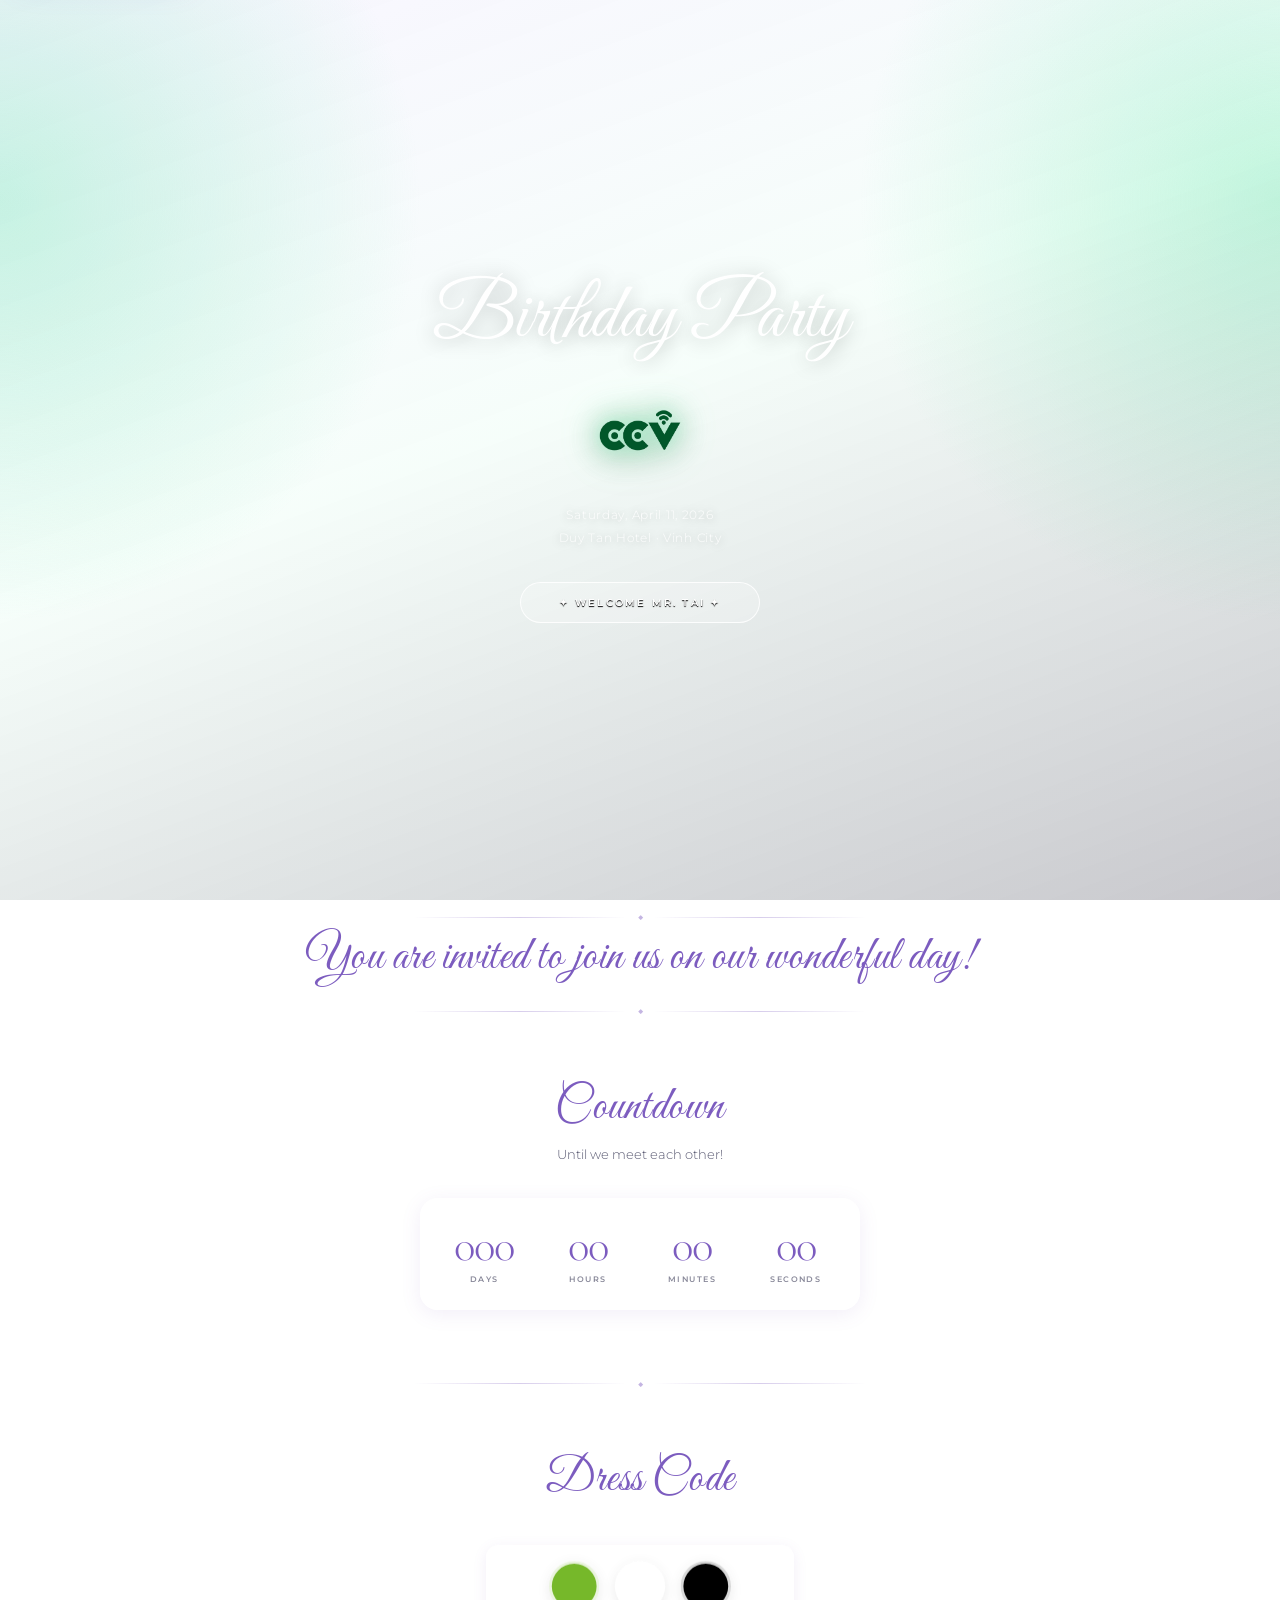
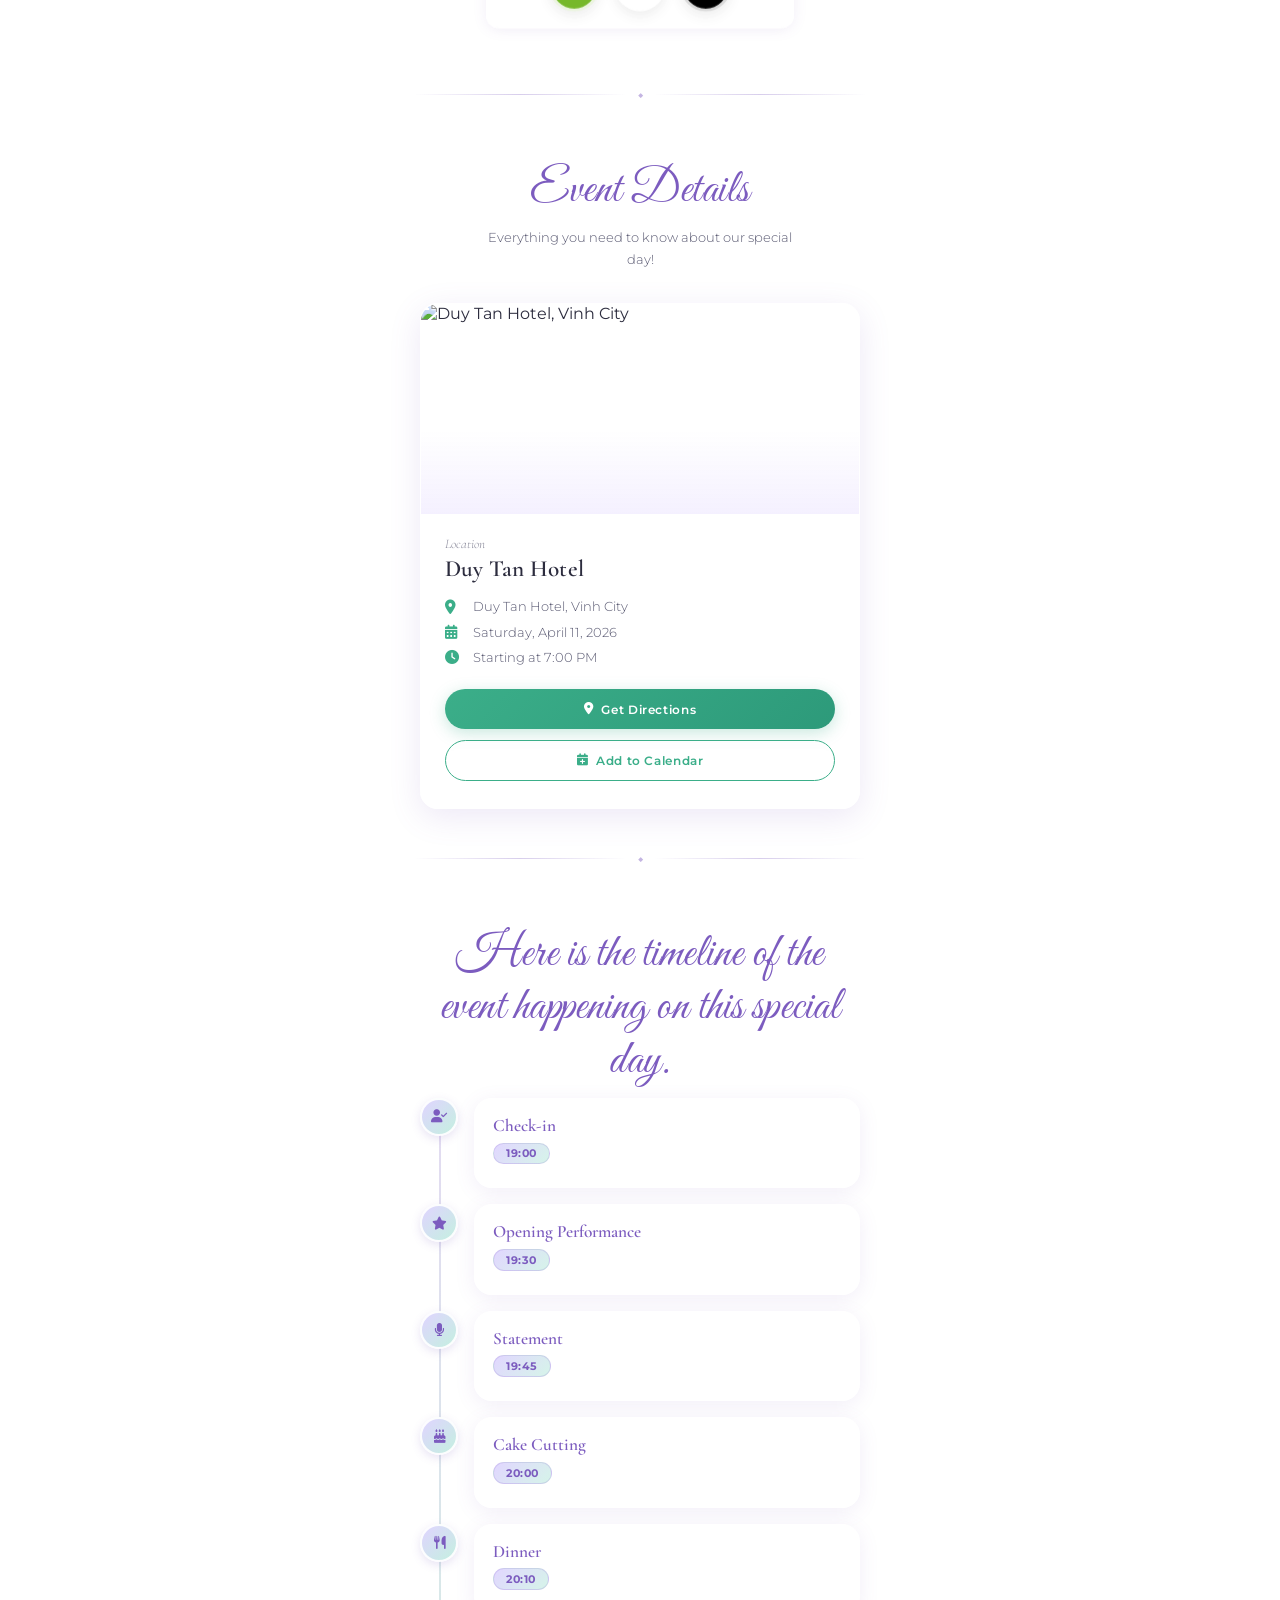
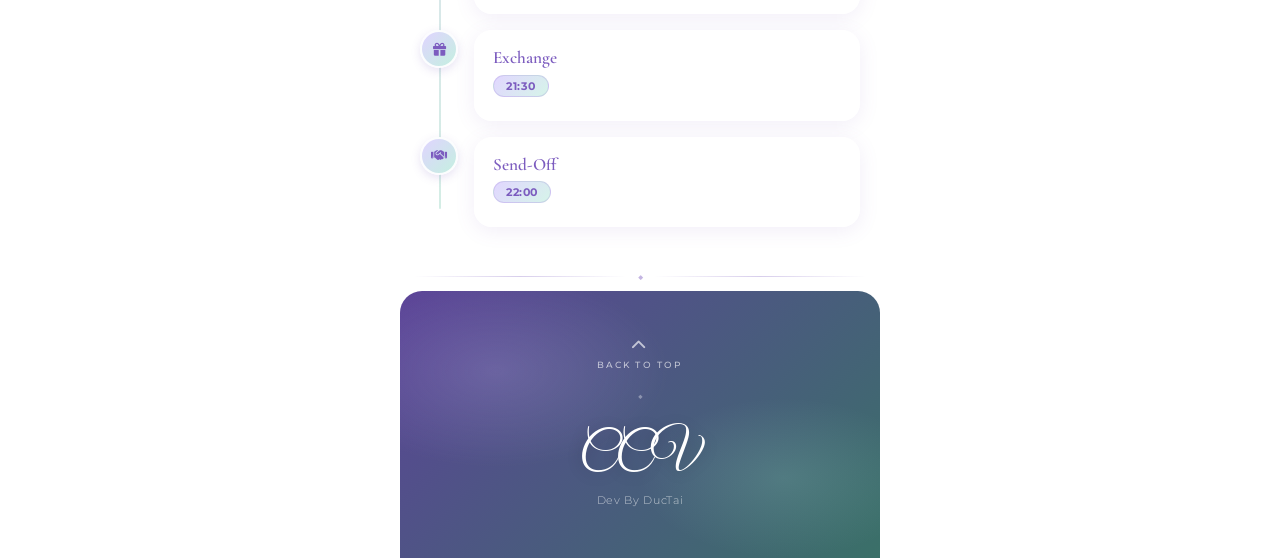
==== commit b615243c: "hii" ====
--- a/index.html
+++ b/index.html
@@ -328,7 +328,7 @@
     </footer>
 
     <!-- ====================== FLOATING BUTTONS ====================== -->
-    <button
+    <!-- <button
       class="float-btn float-right"
       id="audio-btn"
       title="Toggle background music"
@@ -338,7 +338,7 @@
       aria-pressed="false"
     >
       <i class="fas fa-volume-mute" aria-hidden="true"></i>
-    </button>
+    </button> -->
 
     <!-- Background Music -->
     <audio id="bg-music" loop preload="none">
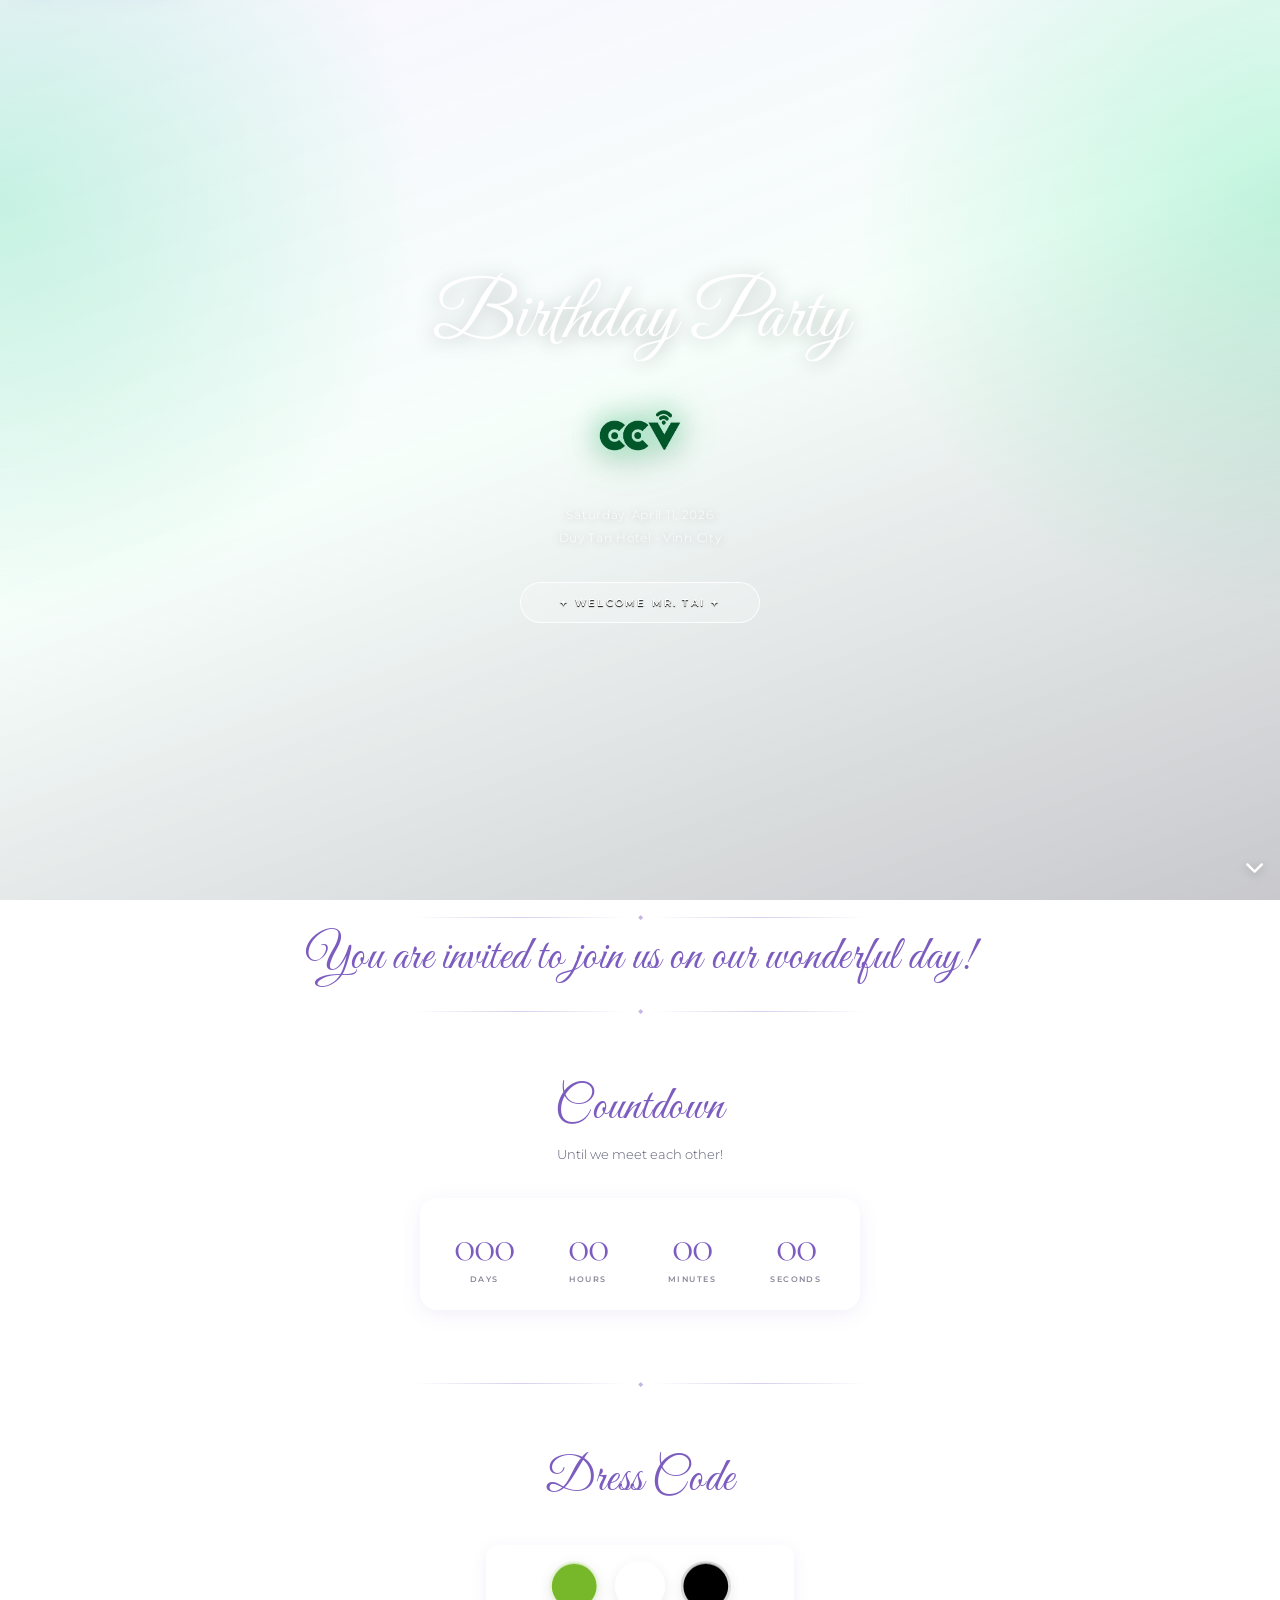
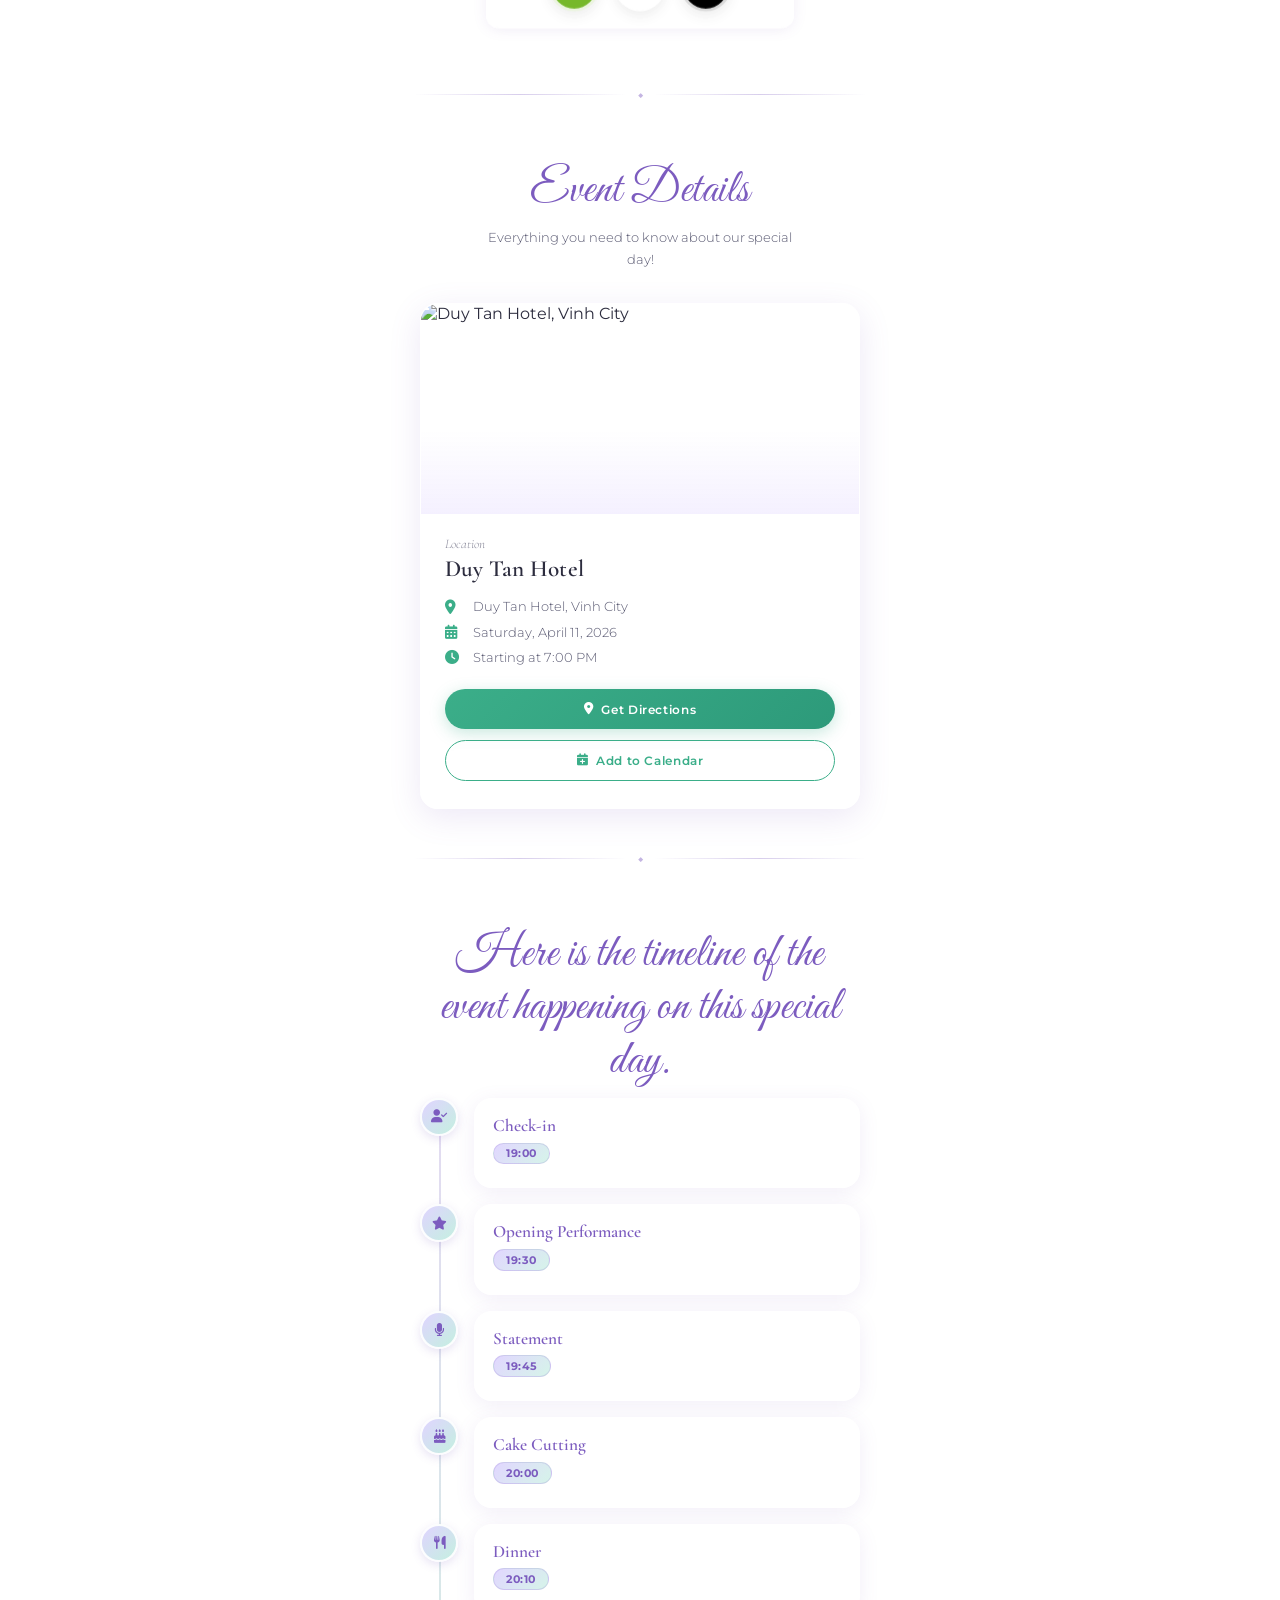
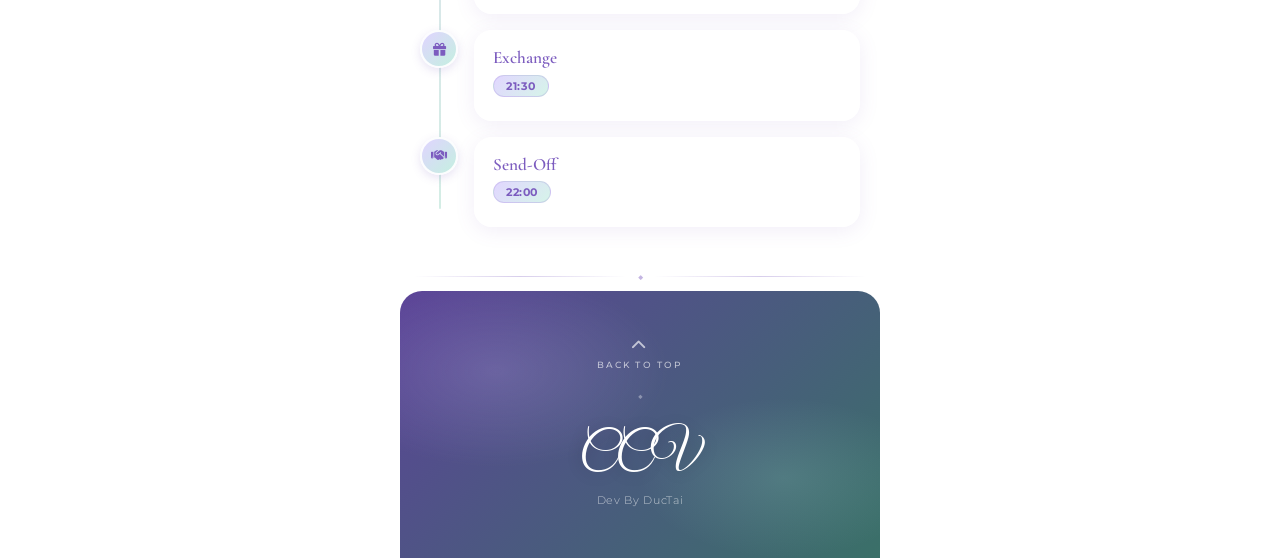
==== commit 28202f57: "scoll" ====
--- a/index.html
+++ b/index.html
@@ -328,17 +328,9 @@
     </footer>
 
     <!-- ====================== FLOATING BUTTONS ====================== -->
-    <!-- <button
-      class="float-btn float-right"
-      id="audio-btn"
-      title="Toggle background music"
-      type="button"
-      onclick="toggleMusic()"
-      aria-label="Turn on background music"
-      aria-pressed="false"
-    >
-      <i class="fas fa-volume-mute" aria-hidden="true"></i>
-    </button> -->
+   <a href="#main-content" class="float-btn float-right scroll-indicator" aria-label="Scroll down">
+  <i class="fas fa-chevron-down" aria-hidden="true"></i>
+</a>
 
     <!-- Background Music -->
     <audio id="bg-music" loop preload="none">
--- a/css/style.css
+++ b/css/style.css
@@ -1554,4 +1554,32 @@
   backdrop-filter: blur(8px);
   -webkit-backdrop-filter: blur(8px);
   box-shadow: 0 6px 24px rgba(0,0,0,0.08);
-} */+} */
+.scroll-indicator {
+  background: transparent !important;
+  border: none !important;
+  box-shadow: none !important;
+  width: auto;
+  height: auto;
+  border-radius: 0;
+  text-decoration: none;
+  animation: floatDown 1.8s ease-in-out infinite;
+  pointer-events: auto;
+}
+
+.scroll-indicator i {
+  font-size: 1.2rem;
+  color: #fff;
+  text-shadow: 0 2px 10px rgba(0,0,0,0.25);
+}
+
+@keyframes floatDown {
+  0%, 100% {
+    transform: translateY(0);
+    opacity: 0.8;
+  }
+  50% {
+    transform: translateY(8px);
+    opacity: 1;
+  }
+}
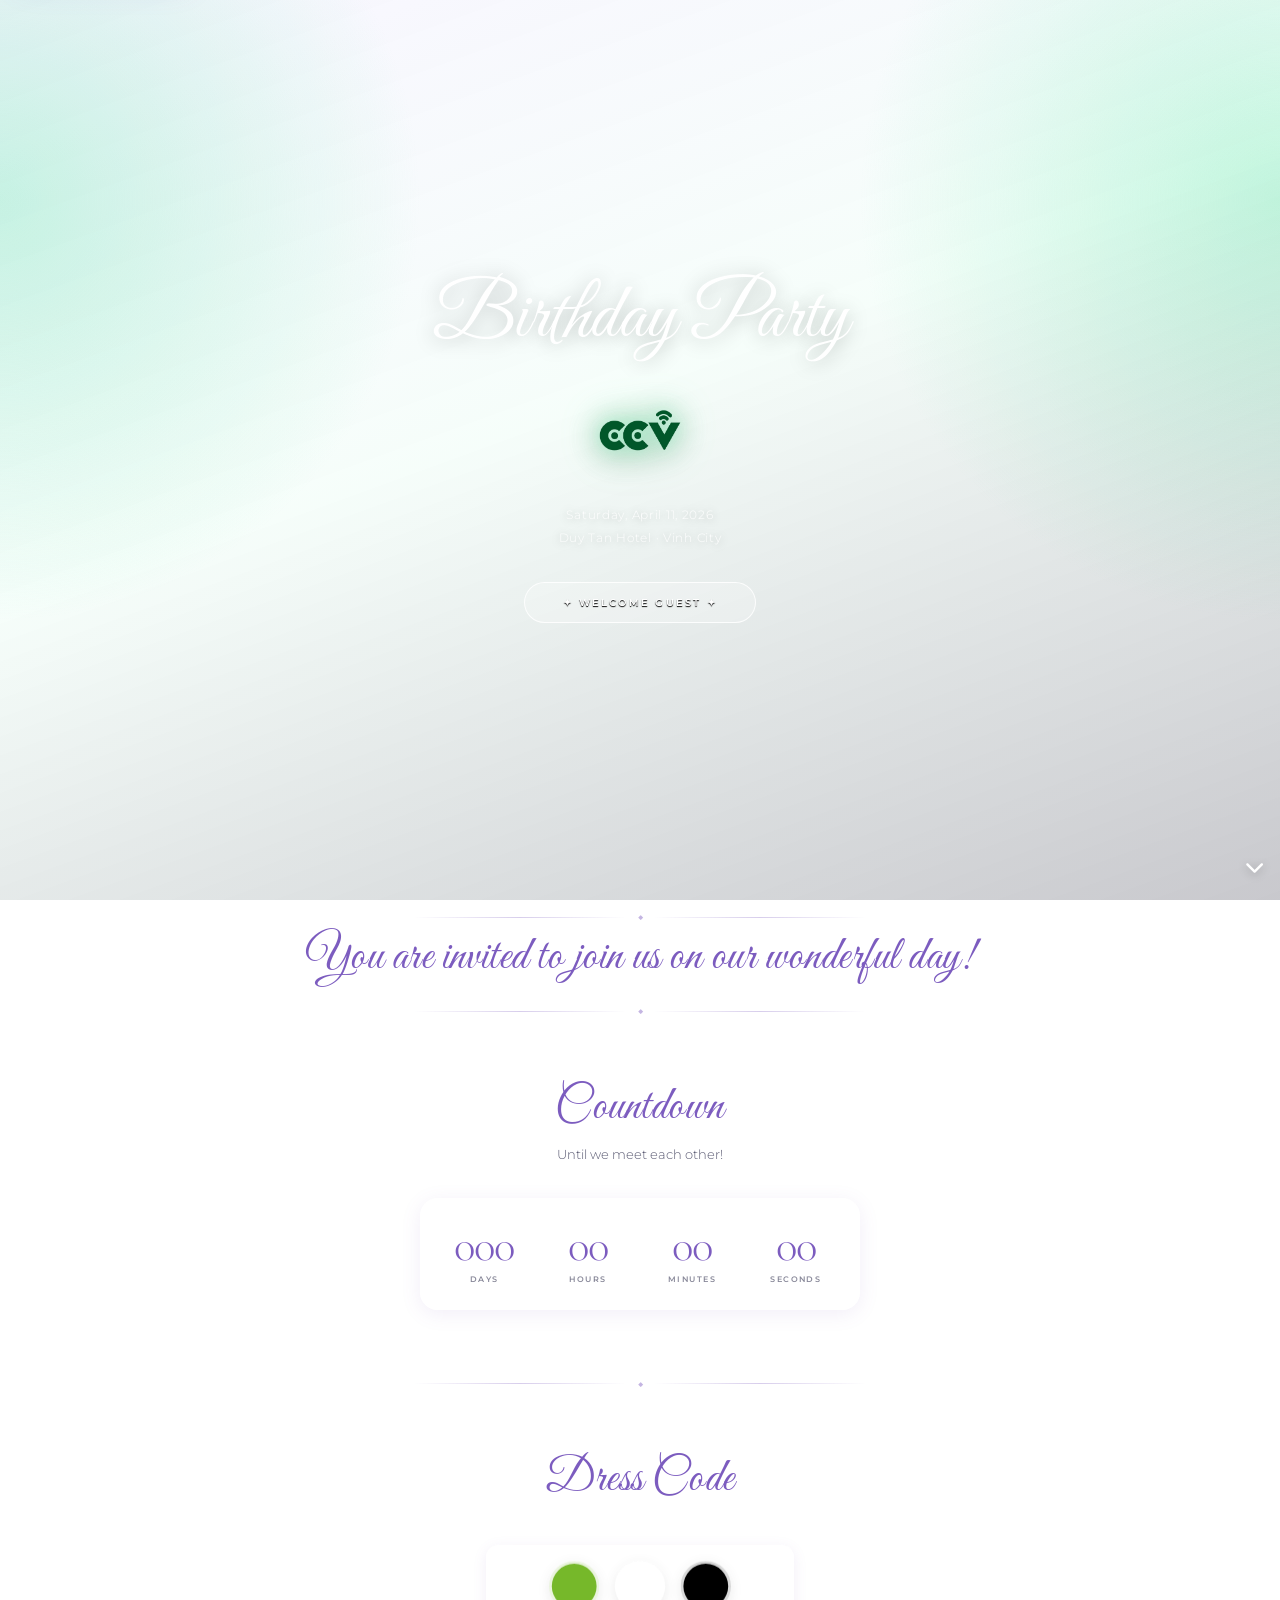
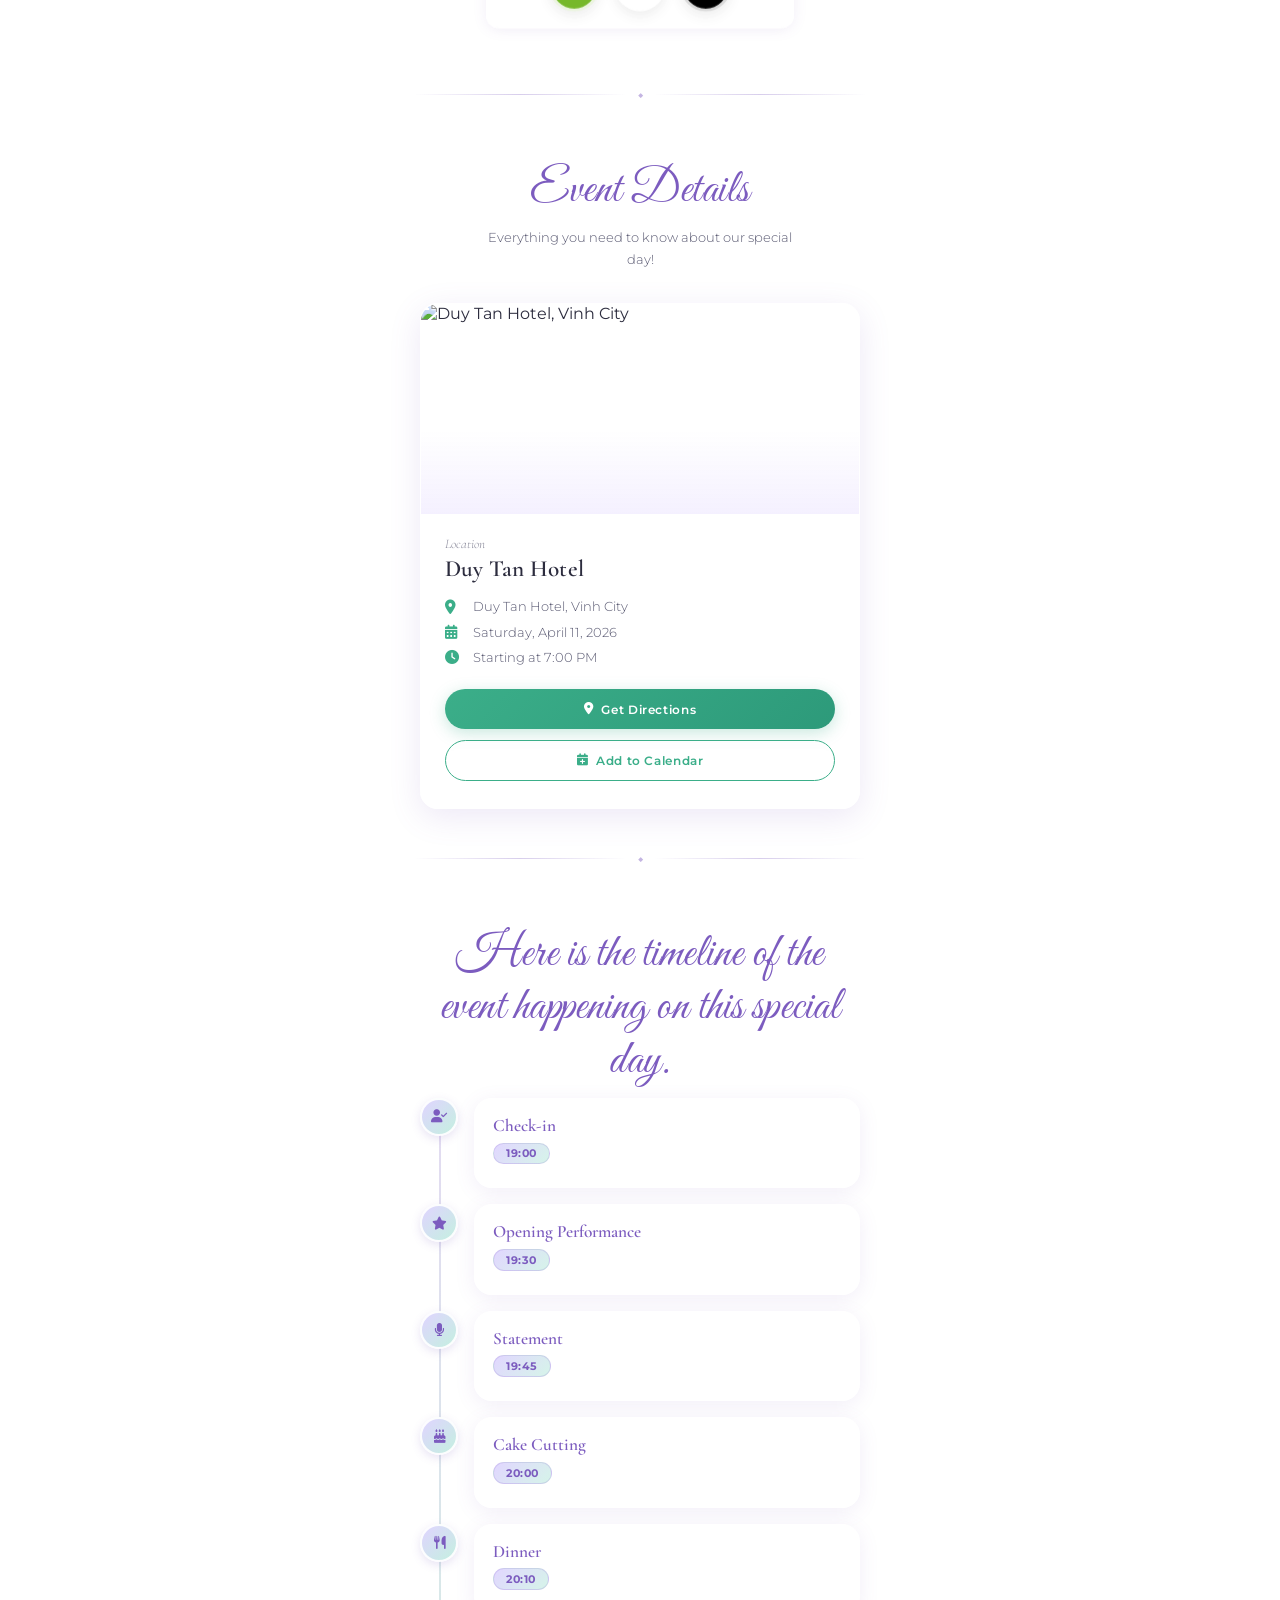
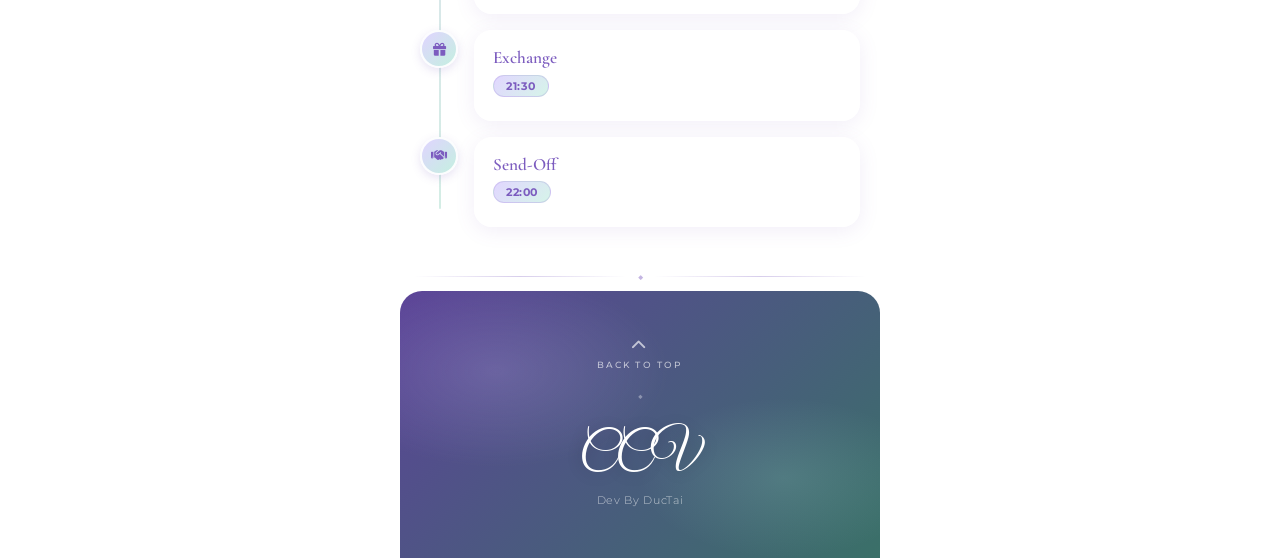
==== commit 4e4f52b2: "làm trang admin" ====
--- a/index.html
+++ b/index.html
@@ -19,22 +19,16 @@
     />
     <meta property="og:locale" content="en_US" />
     <meta property="og:site_name" content="CCV Birthday Party" />
-    <meta
-      property="og:image"
-      content="https://sspark.genspark.ai/cfimages?u1=MaQosbDz48WIkBpJmU%2FoopgFk0CSyCL%2F7zSotcWyCLVeZBl2Ug50ifHJV%2BRGUcULwwXrf%2Fe0P9WC5ZAFBAIU6Oo8DZvJmgC1NBjM5hdZllUx1w9%2F5T0V4HES6EwkhF62EqkXWJuJWKogc%2BODEJxFWyIlrBbHaq77jIo5mt7pS7lNuPJxmYIUw7dj5UEOWIMid53cWK%2BWnd9jnz4px%2BK172%2BuS%2BkupqCsb4KWgO9A7nV6H2u71OU1eHVht160&u2=rtosRSvPqW5SNPr3&width=2560"
-    />
+    <meta property="og:image" content="./img/sn.jpg" />
 
     <!-- Twitter -->
     <meta name="twitter:card" content="summary_large_image" />
-    <meta name="twitter:title" content="Birthday Invitation" />
+    <meta name="twitter:title" content="CCV Birthday Party" />
     <meta
       name="twitter:description"
       content="Saturday, April 11, 2026 at Duy Tan Hotel, Vinh City"
     />
-    <meta
-      name="twitter:image"
-      content="https://sspark.genspark.ai/cfimages?u1=MaQosbDz48WIkBpJmU%2FoopgFk0CSyCL%2F7zSotcWyCLVeZBl2Ug50ifHJV%2BRGUcULwwXrf%2Fe0P9WC5ZAFBAIU6Oo8DZvJmgC1NBjM5hdZllUx1w9%2F5T0V4HES6EwkhF62EqkXWJuJWKogc%2BODEJxFWyIlrBbHaq77jIo5mt7pS7lNuPJxmYIUw7dj5UEOWIMid53cWK%2BWnd9jnz4px%2BK172%2BuS%2BkupqCsb4KWgO9A7nV6H2u71OU1eHVht160&u2=rtosRSvPqW5SNPr3&width=2560"
-    />
+    <meta name="twitter:image" content="./img/sn.jpg" />
 
     <!-- Fonts -->
     <link rel="preconnect" href="https://fonts.googleapis.com" />
@@ -86,12 +80,12 @@
     </noscript>
 
     <!-- ====================== HERO ====================== -->
- <section class="hero" id="top" aria-label="Birthday party introduction">
-  <video class="hero-video" autoplay muted loop playsinline preload="auto">
-    <source src="./img/bg.mp4" type="video/mp4" />
-  </video>
-  <div class="hero-overlay"></div>
-  <div class="hero-content">
+    <section class="hero" id="top" aria-label="Birthday party introduction">
+      <video class="hero-video" autoplay muted loop playsinline preload="auto">
+        <source src="./img/bg.mp4" type="video/mp4" />
+      </video>
+      <div class="hero-overlay"></div>
+      <div class="hero-content">
         <h1 class="hero-title">Birthday Party</h1>
         <div class="hero-logo-wrap">
           <img src="./img/ccv.png" alt="CCV" class="hero-logo base-logo" />
@@ -101,7 +95,7 @@
         <p class="hero-venue">Duy Tan Hotel · Vinh City</p>
 
         <div class="hero-actions">
-          <p class="btn-save-date">✦ Welcome Mr. Tai ✦</p>
+          <p class="btn-save-date" id="guest-welcome">✦ Welcome Guest ✦</p>
         </div>
       </div>
     </section>
@@ -151,7 +145,10 @@
       </div>
 
       <!-- ====================== DRESS CODE ====================== -->
-      <section class="section venue-section fade-in" aria-labelledby="venue-title">
+      <section
+        class="section venue-section fade-in"
+        aria-labelledby="venue-title"
+      >
         <h2 class="section-title script" id="venue-title">Dress Code</h2>
 
         <div class="dress-code-wrap">
@@ -211,14 +208,16 @@
                 rel="noopener"
                 class="btn-filled"
               >
-                <i class="fas fa-map-marker-alt" aria-hidden="true"></i> Get Directions
+                <i class="fas fa-map-marker-alt" aria-hidden="true"></i> Get
+                Directions
               </a>
               <button
                 class="btn-outline"
                 type="button"
                 onclick="addToCalendar()"
               >
-                <i class="fas fa-calendar-plus" aria-hidden="true"></i> Add to Calendar
+                <i class="fas fa-calendar-plus" aria-hidden="true"></i> Add to
+                Calendar
               </button>
             </div>
           </div>
@@ -328,21 +327,29 @@
     </footer>
 
     <!-- ====================== FLOATING BUTTONS ====================== -->
-   <a href="#main-content" class="float-btn float-right scroll-indicator" aria-label="Scroll down">
-  <i class="fas fa-chevron-down" aria-hidden="true"></i>
-</a>
+    <a
+      href="#main-content"
+      class="float-btn float-right scroll-indicator"
+      aria-label="Scroll down"
+    >
+      <i class="fas fa-chevron-down" aria-hidden="true"></i>
+    </a>
 
     <!-- Background Music -->
     <audio id="bg-music" loop preload="none">
-      <source
-        src="./img/ms.mp3"
-        type="audio/mpeg"
-      />
+      <source src="./img/ms.mp3" type="audio/mpeg" />
     </audio>
 
     <!-- Toast -->
     <div class="toast" id="toast" role="status" aria-live="polite"></div>
 
+    <script>
+      window.APP_CONFIG = {
+        supabaseUrl: "https://ejdlwudfbxylgzrlzimv.supabase.co",
+        supabaseAnonKey: "sb_publishable__NU7Sde57JchonitvBYN_Q_w3xhLRc8",
+      };
+    </script>
+    <script src="https://cdn.jsdelivr.net/npm/@supabase/supabase-js@2"></script>
     <script src="./js/main.js"></script>
   </body>
-</html>+</html>
